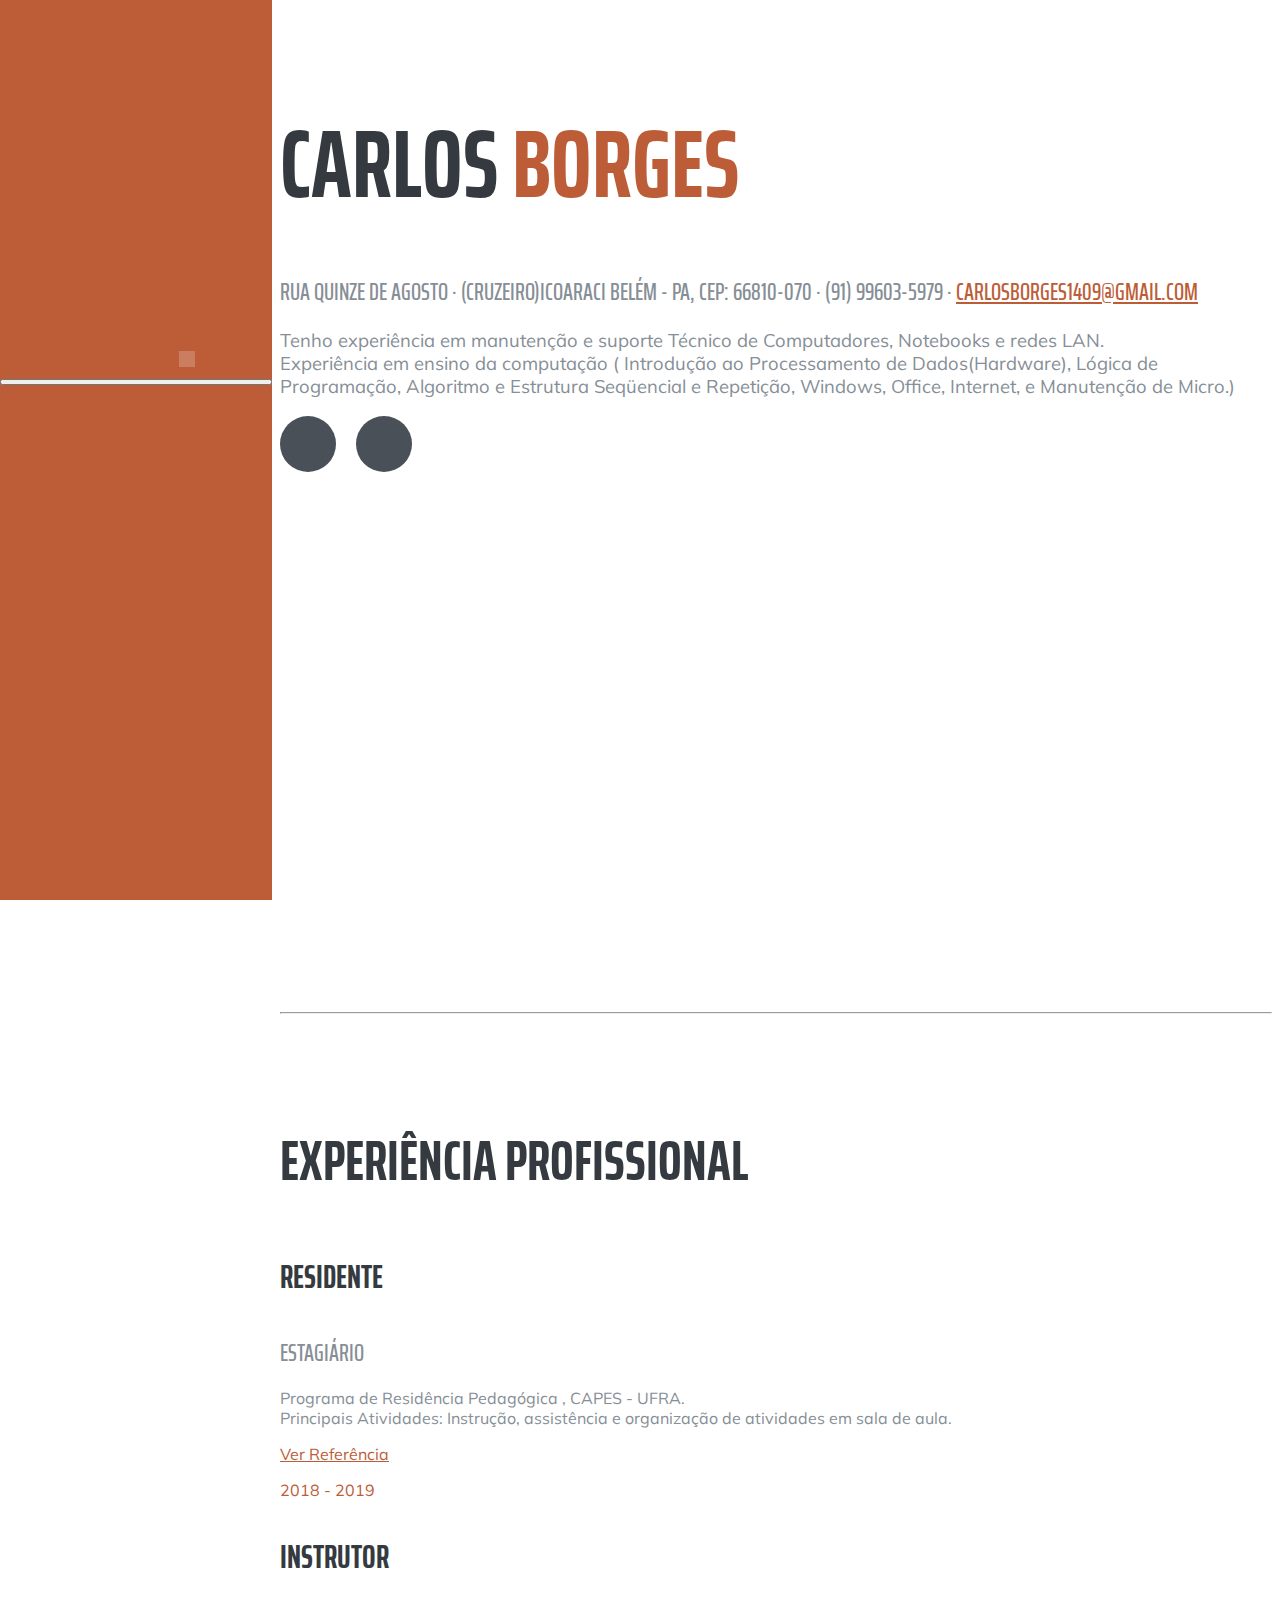
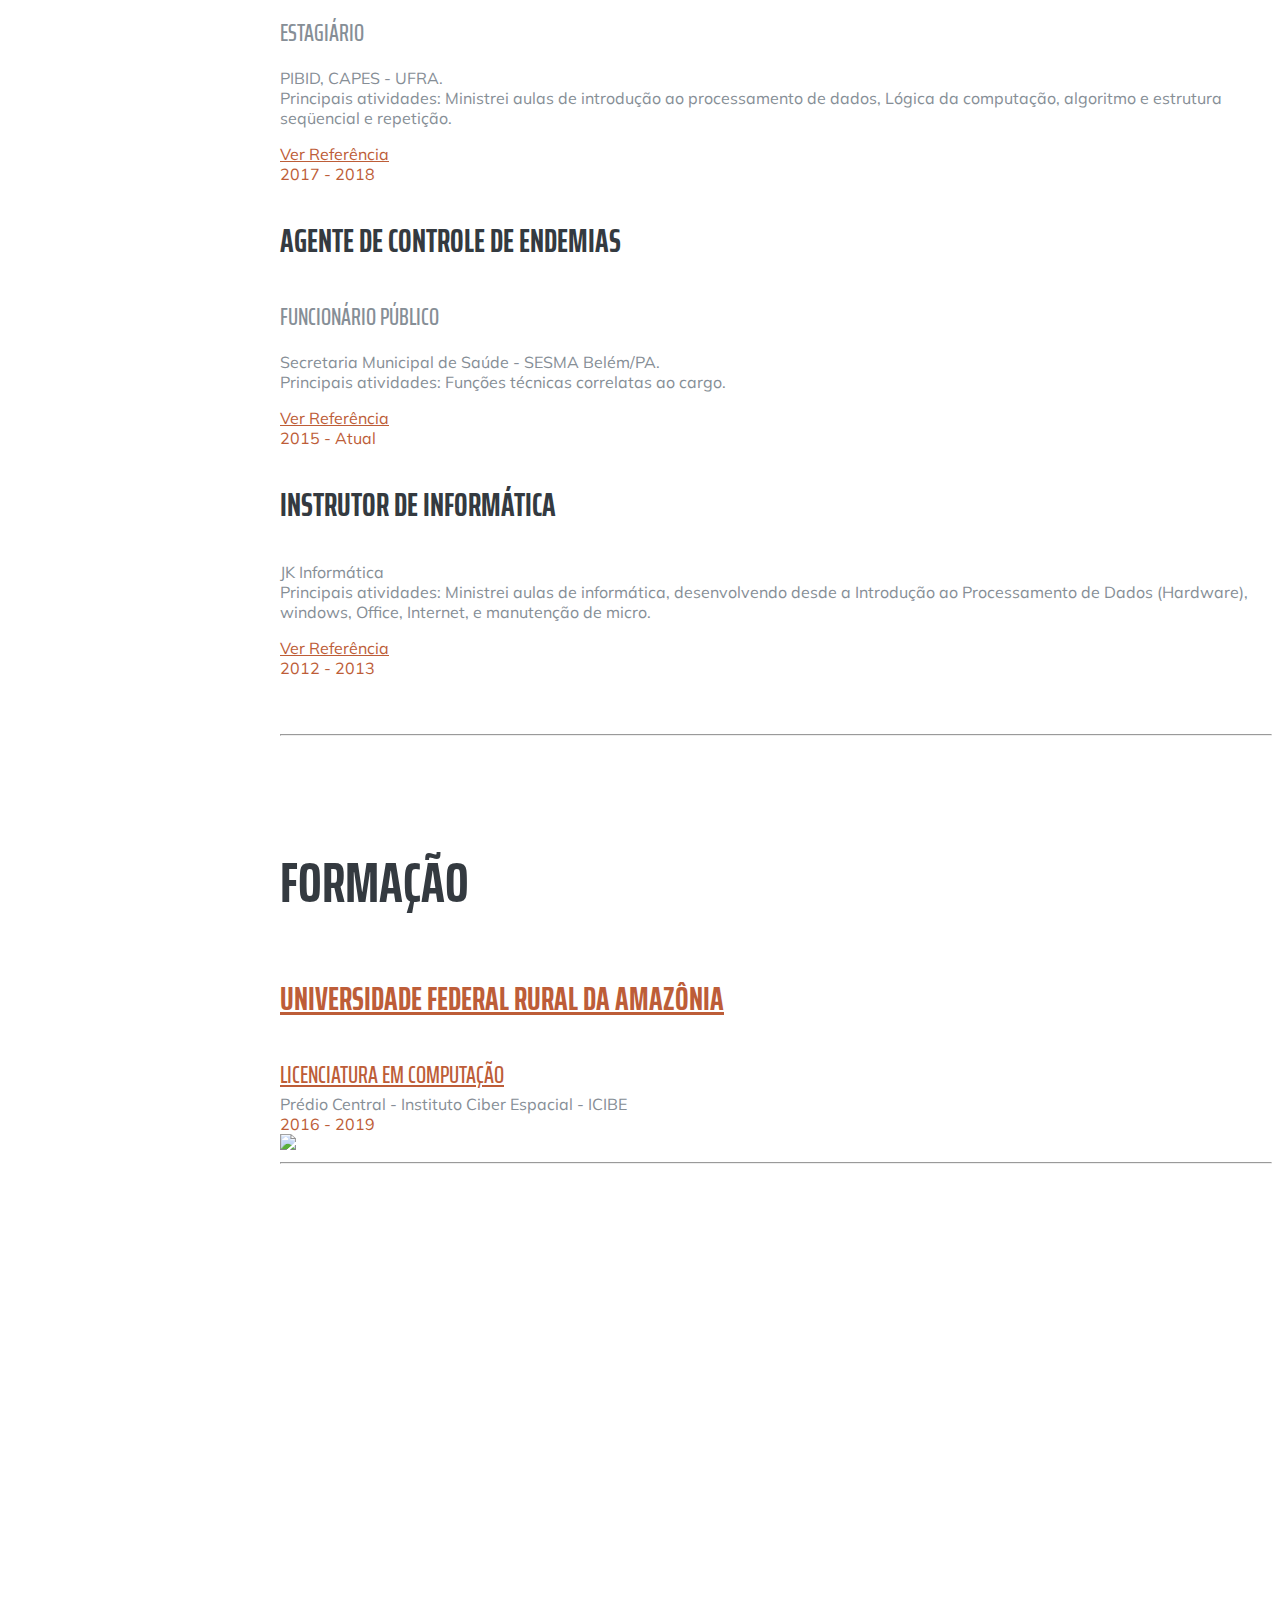
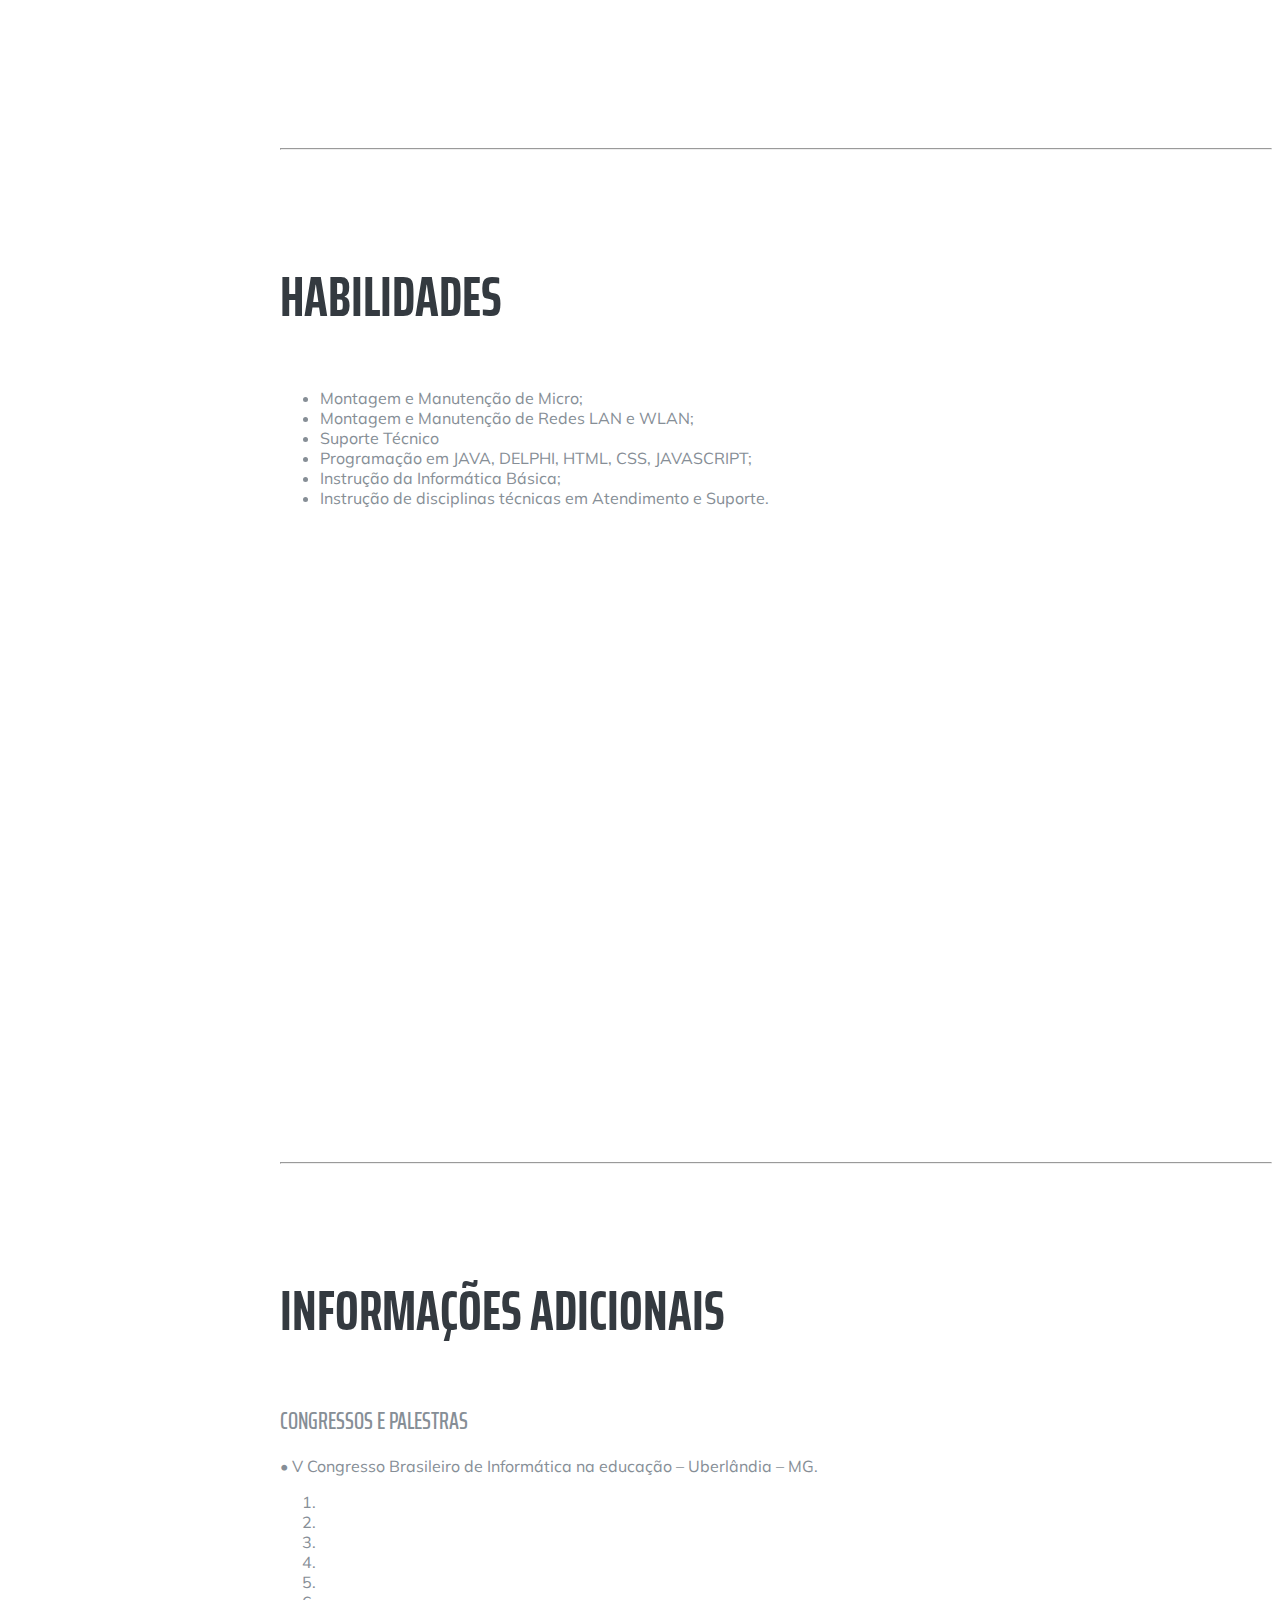
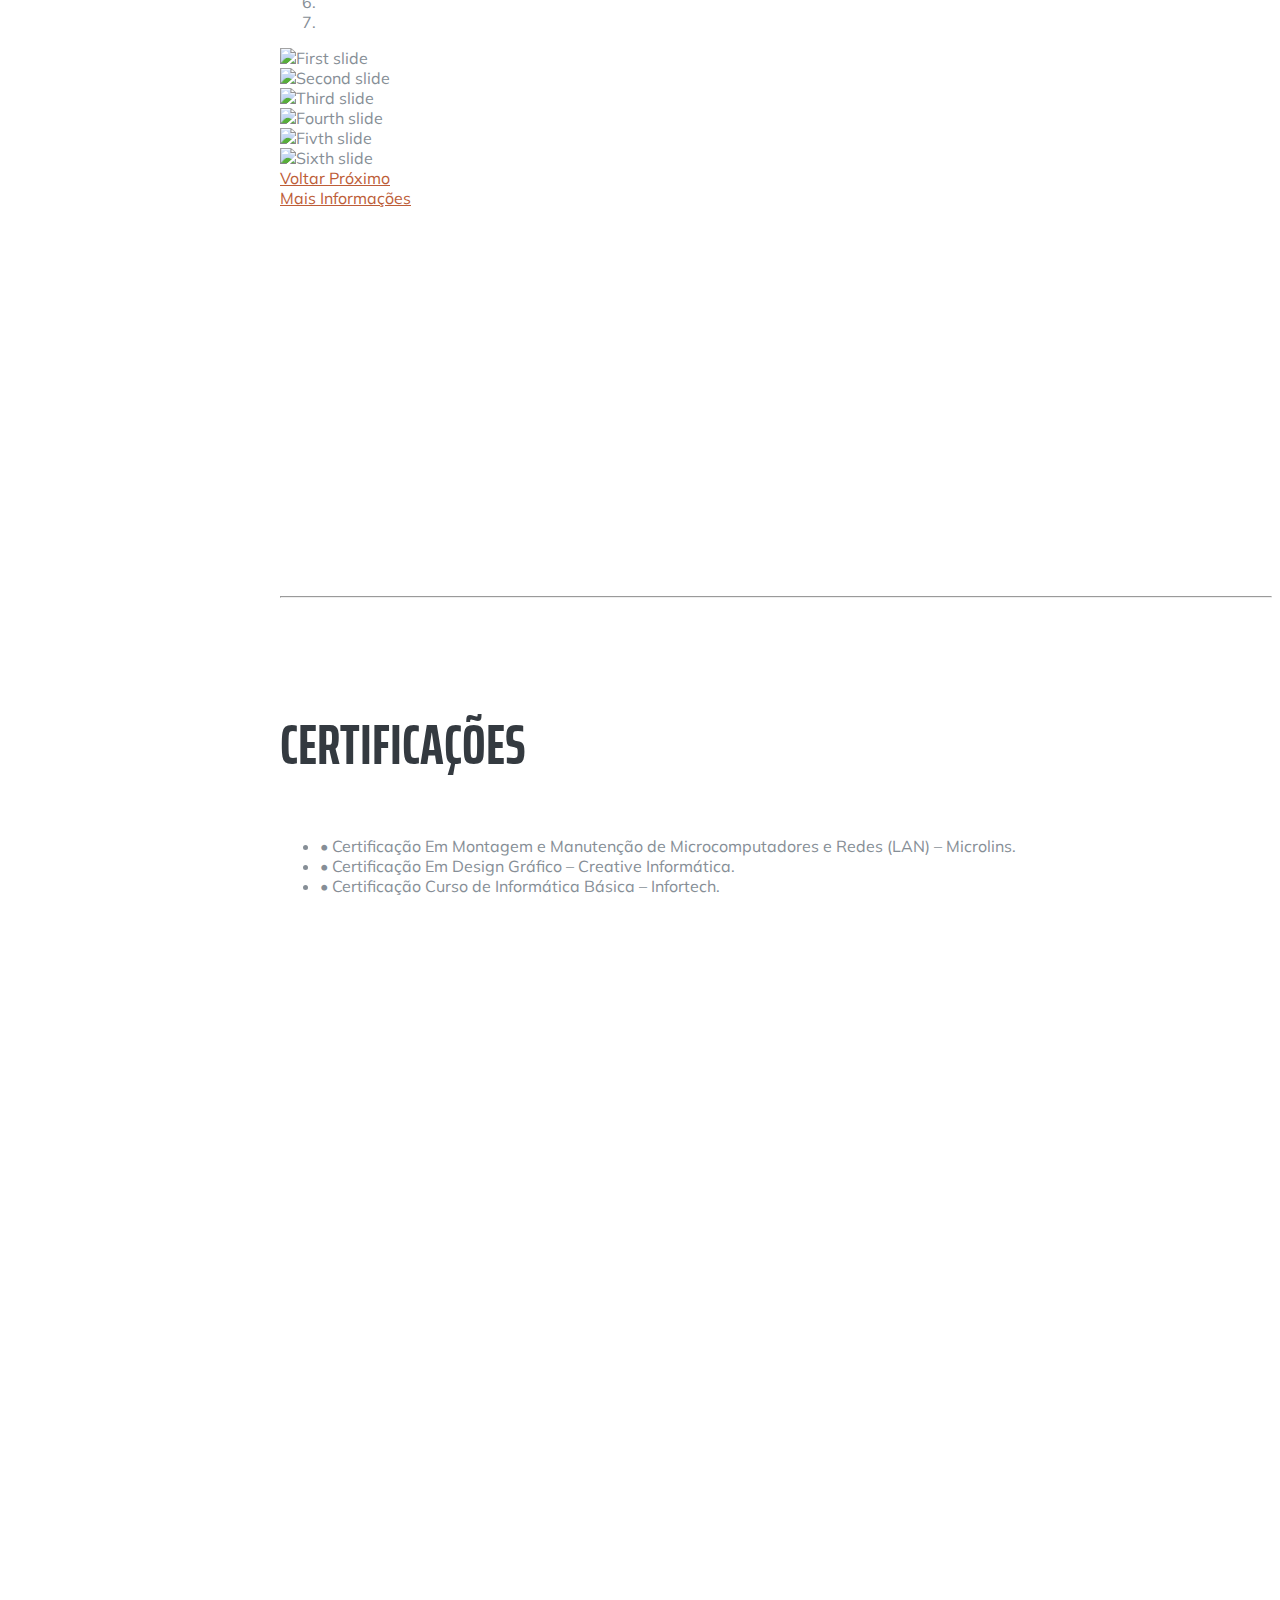
==== index.html @ 082f9c01 "Add files via upload" ====
﻿<!DOCTYPE html>
<html lang="en">

  <head>

    <meta charset="utf-8">
    <meta name="viewport" content="width=device-width, initial-scale=1, shrink-to-fit=no">
    <meta name="description" content="">
    <meta name="author" content="">

    <title>Index</title>
<link rel="stylesheet" href="https://use.fontawesome.com/releases/v5.6.1/css/all.css" integrity="sha384-gfdkjb5BdAXd+lj+gudLWI+BXq4IuLW5IT+brZEZsLFm++aCMlF1V92rMkPaX4PP" crossorigin="anonymous">
    <!-- Bootstrap core CSS -->
    <link rel="stylesheet" href="https://stackpath.bootstrapcdn.com/bootstrap/4.1.3/css/bootstrap.min.css" integrity="sha384-MCw98/SFnGE8fJT3GXwEOngsV7Zt27NXFoaoApmYm81iuXoPkFOJwJ8ERdknLPMO" crossorigin="anonymous">
    <script src="https://code.jquery.com/jquery-3.3.1.slim.min.js" integrity="sha384-q8i/X+965DzO0rT7abK41JStQIAqVgRVzpbzo5smXKp4YfRvH+8abtTE1Pi6jizo" crossorigin="anonymous"></script>
<script src="https://cdnjs.cloudflare.com/ajax/libs/popper.js/1.14.3/umd/popper.min.js" integrity="sha384-ZMP7rVo3mIykV+2+9J3UJ46jBk0WLaUAdn689aCwoqbBJiSnjAK/l8WvCWPIPm49" crossorigin="anonymous"></script>
<script src="https://stackpath.bootstrapcdn.com/bootstrap/4.1.3/js/bootstrap.min.js" integrity="sha384-ChfqqxuZUCnJSK3+MXmPNIyE6ZbWh2IMqE241rYiqJxyMiZ6OW/JmZQ5stwEULTy" crossorigin="anonymous"></script>



    <!-- Custom fonts for this template -->
    <link href="https://fonts.googleapis.com/css?family=Saira+Extra+Condensed:500,700" rel="stylesheet">
    <link href="https://fonts.googleapis.com/css?family=Muli:400,400i,800,800i" rel="stylesheet">
    <link href="vendor/fontawesome-free/css/all.min.css" rel="stylesheet">

    <!-- Custom styles for this template -->
    <link href="css/resume.min.css" rel="stylesheet">

  </head>

  <body id="page-top">


    <nav class="navbar navbar-expand-lg navbar-dark bg-primary fixed-top" id="sideNav">
      <a class="navbar-brand js-scroll-trigger" href="#page-top">
        <span class="d-block d-lg-none">CarlosBorges</span>
        <span class="d-none d-lg-block">
          <img class="img-fluid img-profile rounded-circle mx-auto mb-2" src="" alt="">
        </span>
      </a>
      <button class="navbar-toggler" type="button" data-toggle="collapse" data-target="#navbarSupportedContent" aria-controls="navbarSupportedContent" aria-expanded="false" aria-label="Toggle navigation">
        <span class="navbar-toggler-icon"></span>
      </button>
      <div class="collapse navbar-collapse" id="navbarSupportedContent">
        <ul class="navbar-nav">
          <li class="nav-item">
            <a class="nav-link js-scroll-trigger" href="#about">Sobre</a>
          </li>
          <li class="nav-item">
            <a class="nav-link js-scroll-trigger" href="#experience">Experiência</a>
          </li>
          <li class="nav-item">
            <a class="nav-link js-scroll-trigger" href="#education">Formação</a>
          </li>
          <li class="nav-item">
            <a class="nav-link js-scroll-trigger" href="#skills">Habilidades</a>
          </li>
          <li class="nav-item">
            <a class="nav-link js-scroll-trigger" href="#interests">Informações Adicionais</a>
          </li>
          <li class="nav-item">
            <a class="nav-link js-scroll-trigger" href="#awards">Certificados</a>
          </li>
         
        </ul>
      </div>
    </nav>



    <div class="container-fluid p-0">

      <section class="resume-section p-3 p-lg-5 d-flex d-column" id="about">
        <div class="my-auto">
          <h1 class="mb-0">Carlos
            <span class="text-primary">Borges</span>
          </h1>
          <div class="subheading mb-5">Rua Quinze de Agosto · (Cruzeiro)Icoaraci Belém - PA, CEP: 66810-070 · (91) 99603-5979 ·
            <a href="mailto:enioimbeloni@gmail.com">carlosborges1409@gmail.com</a>
          </div>
          <p class="lead mb-5"  text-align: justify;>Tenho experiência em manutenção e suporte Técnico de Computadores, Notebooks e redes LAN.
            <br>
            Experiência em ensino da computação ( Introdução ao Processamento de Dados(Hardware), Lógica de Programação, Algoritmo e Estrutura Seqüencial e Repetição, Windows, Office, Internet, e Manutenção de Micro.)

          </p>
          <div class="social-icons">
           
            <a href="" target="_blank">
              <i class="fab fa-facebook-f" ></i>
            </a>
            <a href="" target="_blank">
              <i class="fas fa-user-graduate" ></i>
            </a>

          </div>
        </div>


      </section>

      <hr class="m-0">

      <section class="resume-section p-3 p-lg-5 d-flex flex-column" id="experience">
        <div class="my-auto">
          <h2 class="mb-5">Experiência Profissional</h2>

          <div class="resume-item d-flex flex-column flex-md-row mb-5">
            <div class="resume-content mr-auto">
              <h3 class="mb-0">Residente</h3>
              <div class="subheading mb-3">Estagiário</div>
              <p>Programa de Residência Pedagógica , CAPES  - UFRA.
                <br/>
Principais Atividades: Instrução, assistência e organização de atividades em sala de aula.
</p>
<a href="http://www.capes.gov.br/educacao-basica/capespibid/pibid" target="_blank">Ver Referência</a>

</p>
            </div>
            <div class="resume-date text-md-right">
              <span class="text-primary">2018 - 2019</span>
            </div>
          </div>

          <div class="resume-item d-flex flex-column flex-md-row mb-5">
            <div class="resume-content mr-auto">
              <h3 class="mb-0">Instrutor</h3>
              <div class="subheading mb-3">Estagiário</div>
              <p>PIBID, CAPES - UFRA.
</br>
Principais atividades: Ministrei aulas de introdução ao processamento de dados, Lógica da computação, algoritmo e estrutura seqüencial e repetição.</p>
<a href="http://www.capes.gov.br/educacao-basica/programa-residencia-pedagogica"target="_blank">Ver Referência</a>
            </div>
            <div class="resume-date text-md-right">
              <span class="text-primary">2017 - 2018</span>
            </div>
          </div>

          <div class="resume-item d-flex flex-column flex-md-row mb-5">
            <div class="resume-content mr-auto">
              <h3 class="mb-0">Agente de Controle de Endemias</h3>
              <div class="subheading mb-3">Funcionário Público</div>
              <p>Secretaria Municipal de Saúde - SESMA Belém/PA.
              </br>
              Principais atividades: Funções técnicas correlatas ao cargo.
              </p>
            
<a href="http://www.belem.pa.gov.br/app/c2ms/v/?id=12" target="_blank">Ver Referência</a>
            </div>
            <div class="resume-date text-md-right">
              <span class="text-primary">2015 - Atual</span>
            </div>
          </div>

          <div class="resume-item d-flex flex-column flex-md-row">
            <div class="resume-content mr-auto">
              <h3 class="mb-0">Instrutor de Informática</h3>
              
              <p>JK Informática
</br>
Principais atividades: Ministrei aulas de informática, desenvolvendo desde a Introdução ao Processamento de Dados (Hardware), windows, Office, Internet, e manutenção de micro.</p>

<a href="https://www.facebook.com/jkinformatica2" target="_blank">Ver Referência</a>

            </div>
            <div class="resume-date text-md-right">
              <span class="text-primary">2012 - 2013</span>
            </div>
          </div>

        </div>

      </section>

      <hr class="m-0">

      <section class="resume-section p-3 p-lg-5 d-flex flex-column" id="education">
        <div class="my-auto">
          <h2 class="mb-5">Formação</h2>

          <div class="resume-item d-flex flex-column flex-md-row mb-5">
            <div class="resume-content mr-auto">
              <h3 class="mb-0" >

                <a href="https://novo.ufra.edu.br/" target="_blank"> Universidade Federal Rural da Amazônia </a>

              </h3>
              <div class="subheading mb-3">

                <a href="https://novo.ufra.edu.br/index.php?option=com_content&view=article&id=89&Itemid=314" target="_blank"> Licenciatura em Computação </a>

            </div>
              <div>Prédio Central - Instituto Ciber Espacial - ICIBE</div>
              
            </div>
            <div class="resume-date text-md-right">
              <span class="text-primary">2016 - 2019</span>
            </div>
          </div>
        </div>
        <img src="https://www.diarioonline.com.br/app/painel/modulo-noticia/img/imagensdb/original/destaque-464975-ufra.jpg" width="600px">
<hr>
        
      </section>

      <hr class="m-0">

      <section class="resume-section p-3 p-lg-5 d-flex flex-column" id="skills">
        <div class="my-auto">
          <h2 class="mb-5">Habilidades</h2>

  

         
          <ul class="fa-ul mb-0">
            <li>
              <i class="fa-li fa fa-check"></i>
              Montagem e Manutenção de Micro;</li>
            <li>
              <i class="fa-li fa fa-check"></i>
              Montagem e Manutenção de Redes LAN e WLAN;</li>
            <li>
              <i class="fa-li fa fa-check"></i>
              Suporte Técnico</li>
            <li>
              <i class="fa-li fa fa-check"></i>
              Programação em JAVA, DELPHI, HTML, CSS, JAVASCRIPT;</li>

            <li>
              <i class="fa-li fa fa-check"></i>
              Instrução da Informática Básica;</li>

            <li>
              <i class="fa-li fa fa-check"></i>
              Instrução de disciplinas técnicas em Atendimento e Suporte.</li>
          </ul>
        </div>
      </section>

      <hr class="m-0">

      <section class="resume-section p-3 p-lg-5 d-flex flex-column" id="interests">
        <div class="my-auto">
          <h2 class="mb-5">Informações Adicionais</h2>
              <div class="subheading mb-3">Congressos e Palestras </div>
     
          <p class="mb-0">•  V Congresso Brasileiro de Informática na educação – Uberlândia – MG.</p>
        </div>

<div id="carouselExampleIndicators" class="carousel slide" data-ride="carousel">
  <ol class="carousel-indicators">
    <li data-target="#carouselExampleIndicators" data-slide-to="0" class="active"></li>
    <li data-target="#carouselExampleIndicators" data-slide-to="1"></li>
    <li data-target="#carouselExampleIndicators" data-slide-to="2"></li>
    <li data-target="#carouselExampleIndicators" data-slide-to="3"></li>
    <li data-target="#carouselExampleIndicators" data-slide-to="4"></li>
    <li data-target="#carouselExampleIndicators" data-slide-to="5"></li>
    <li data-target="#carouselExampleIndicators" data-slide-to="6"></li>
  </ol>
  <div class="carousel-inner">
    <div class="carousel-item active">
      <img class="d-block w-100" src="https://lh3.googleusercontent.com/[base64]w1170-h658-no" alt="First slide">
    </div>
    <div class="carousel-item">
      <img class="d-block w-100" src="https://lh3.googleusercontent.com/[base64]w1170-h658-no" alt="Second slide">
    </div>
    <div class="carousel-item">
      <img class="d-block w-100" src="https://lh3.googleusercontent.com/[base64]w1170-h658-no" alt="Third slide">
    </div>
     <div class="carousel-item">
      <img class="d-block w-100" src="https://lh3.googleusercontent.com/[base64]w1170-h658-no" alt="Fourth slide">
    </div>
     <div class="carousel-item">
      <img class="d-block w-100" src="https://lh3.googleusercontent.com/[base64]w1170-h658-no" alt="Fivth slide">
    </div>
     <div class="carousel-item">
      <img class="d-block w-100" src="https://lh3.googleusercontent.com/[base64]w1170-h658-no" alt="Sixth slide">
    </div>

  </div>
<a class="carousel-control-prev" href="#carouselExampleIndicators" role="button" data-slide="prev">
    <span class="carousel-control-prev-icon" aria-hidden="true"></span>
    <span class="sr-only">Voltar</span>
  </a>

  <a class="carousel-control-next" href="#carouselExampleIndicators" role="button" data-slide="next">
    <span class="carousel-control-next-icon" aria-hidden="true"></span>
    <span class="sr-only">Próximo</span>
  </a>
</div>
  <a href="https://www.cbie2016.facom.ufu.br/pt/" align="center" target="_blank"> Mais Informações</a>
      </section>
      <br>

     
      <hr class="m-0">



      <section class="resume-section p-3 p-lg-5 d-flex flex-column" id="awards">
        <div class="my-auto">
          <h2 class="mb-5">Certificações</h2>
          <ul class="fa-ul mb-0">
            <li>
              <i class="fa-li fa fa-trophy text-warning"></i>
              • Certificação Em Montagem e Manutenção de Microcomputadores e Redes (LAN) – Microlins.</li>
            <li>
              <i class="fa-li fa fa-trophy text-warning"></i>
              • Certificação Em Design Gráfico – Creative Informática.</li>
            <li>
              <i class="fa-li fa fa-trophy text-warning"></i>
             •  Certificação Curso de Informática Básica – Infortech.</li>
            
        </div>
      </section>

    </div>

    <!-- Bootstrap core JavaScript -->
    <script src="vendor/jquery/jquery.min.js"></script>
    <script src="vendor/bootstrap/js/bootstrap.bundle.min.js"></script>

    <!-- Plugin JavaScript -->
    <script src="vendor/jquery-easing/jquery.easing.min.js"></script>

    <!-- Custom scripts for this template -->
    <script src="js/resume.min.js"></script>

  </body>

</html>
---- css/resume.min.css ----
/*!
 * Start Bootstrap - Resume v5.0.2 (view-source:https://blackrockdigital.github.io/startbootstrap-resume/)
 * Copyright 2013-2018 Start Bootstrap
 * Licensed under MIT (https://github.com/BlackrockDigital/startbootstrap-resume/blob/master/LICENSE)
 */body{font-family:Muli,-apple-system,BlinkMacSystemFont,'Segoe UI',Roboto,'Helvetica Neue',Arial,sans-serif,'Apple Color Emoji','Segoe UI Emoji','Segoe UI Symbol','Noto Color Emoji';padding-top:54px;color:#868e96}@media (min-width:992px){body{padding-top:0;padding-left:17rem}}h1,h2,h3,h4,h5,h6{font-family:'Saira Extra Condensed',-apple-system,BlinkMacSystemFont,'Segoe UI',Roboto,'Helvetica Neue',Arial,sans-serif,'Apple Color Emoji','Segoe UI Emoji','Segoe UI Symbol','Noto Color Emoji';font-weight:700;text-transform:uppercase;color:#343a40}h1{font-size:6rem;line-height:5.5rem}h2{font-size:3.5rem}h3{font-size:2rem}p.lead{font-size:1.15rem;font-weight:400}.subheading{text-transform:uppercase;font-weight:500;font-family:'Saira Extra Condensed',-apple-system,BlinkMacSystemFont,'Segoe UI',Roboto,'Helvetica Neue',Arial,sans-serif,'Apple Color Emoji','Segoe UI Emoji','Segoe UI Symbol','Noto Color Emoji';font-size:1.5rem}.social-icons a{display:inline-block;height:3.5rem;width:3.5rem;background-color:#495057;color:#fff!important;border-radius:100%;text-align:center;font-size:1.5rem;line-height:3.5rem;margin-right:1rem}.social-icons a:last-child{margin-right:0}.social-icons a:hover{background-color:#bd5d38}.dev-icons{font-size:3rem}.dev-icons .list-inline-item i:hover{color:#bd5d38}#sideNav .navbar-nav .nav-item .nav-link{font-weight:800;letter-spacing:.05rem;text-transform:uppercase}#sideNav .navbar-toggler:focus{outline-color:#d48a6e}@media (min-width:992px){#sideNav{text-align:center;position:fixed;top:0;left:0;display:-webkit-box;display:-ms-flexbox;display:flex;-webkit-box-orient:vertical;-webkit-box-direction:normal;-ms-flex-direction:column;flex-direction:column;width:17rem;height:100vh}#sideNav .navbar-brand{display:-webkit-box;display:-ms-flexbox;display:flex;margin:auto auto 0;padding:.5rem}#sideNav .navbar-brand .img-profile{max-width:10rem;max-height:10rem;border:.5rem solid rgba(255,255,255,.2)}#sideNav .navbar-collapse{display:-webkit-box;display:-ms-flexbox;display:flex;-webkit-box-align:start;-ms-flex-align:start;align-items:flex-start;-webkit-box-flex:0;-ms-flex-positive:0;flex-grow:0;width:100%;margin-bottom:auto}#sideNav .navbar-collapse .navbar-nav{-webkit-box-orient:vertical;-webkit-box-direction:normal;-ms-flex-direction:column;flex-direction:column;width:100%}#sideNav .navbar-collapse .navbar-nav .nav-item{display:block}#sideNav .navbar-collapse .navbar-nav .nav-item .nav-link{display:block}}section.resume-section{padding-top:5rem!important;padding-bottom:5rem!important;max-width:75rem}section.resume-section .resume-item .resume-date{min-width:none}@media (min-width:768px){section.resume-section{min-height:100vh}section.resume-section .resume-item .resume-date{min-width:18rem}}@media (min-width:992px){section.resume-section{padding-top:3rem!important;padding-bottom:3rem!important}}.bg-primary{background-color:#bd5d38!important}.text-primary{color:#bd5d38!important}a{color:#bd5d38}a:active,a:focus,a:hover{color:#824027}
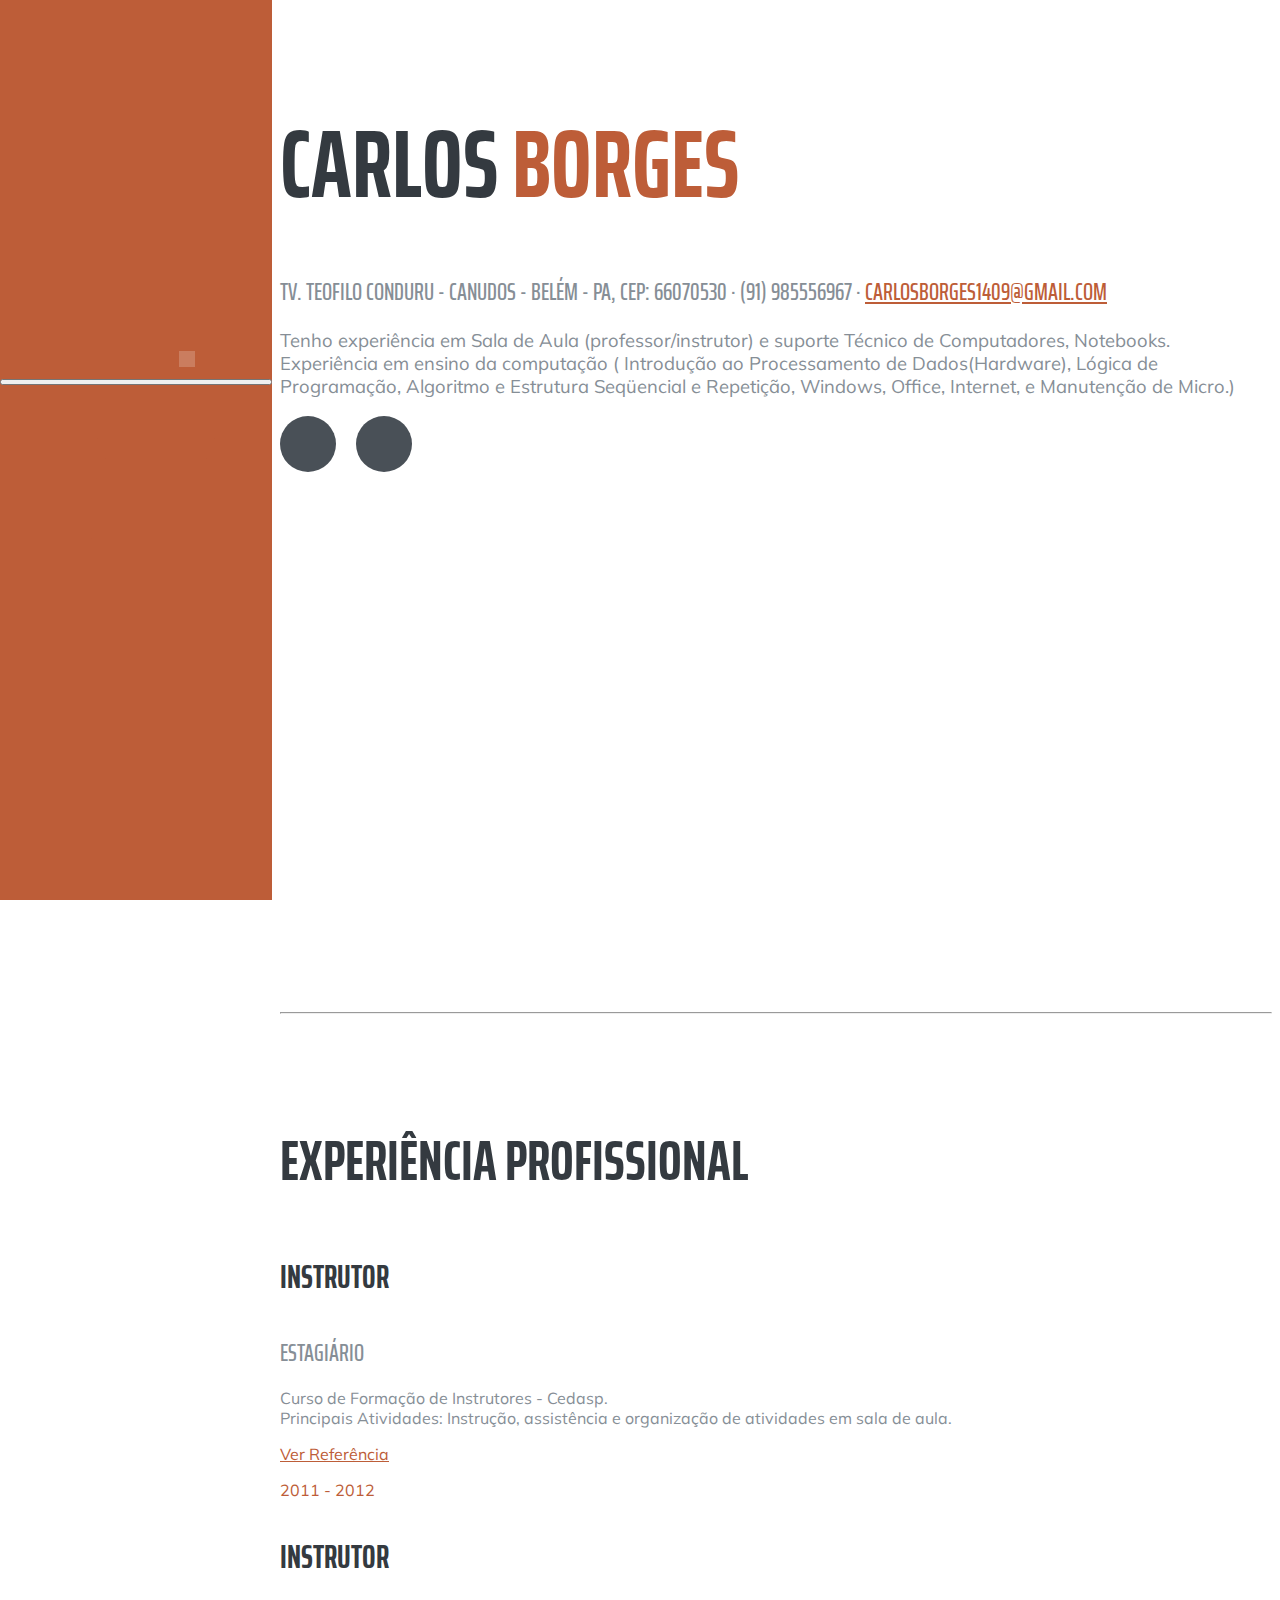
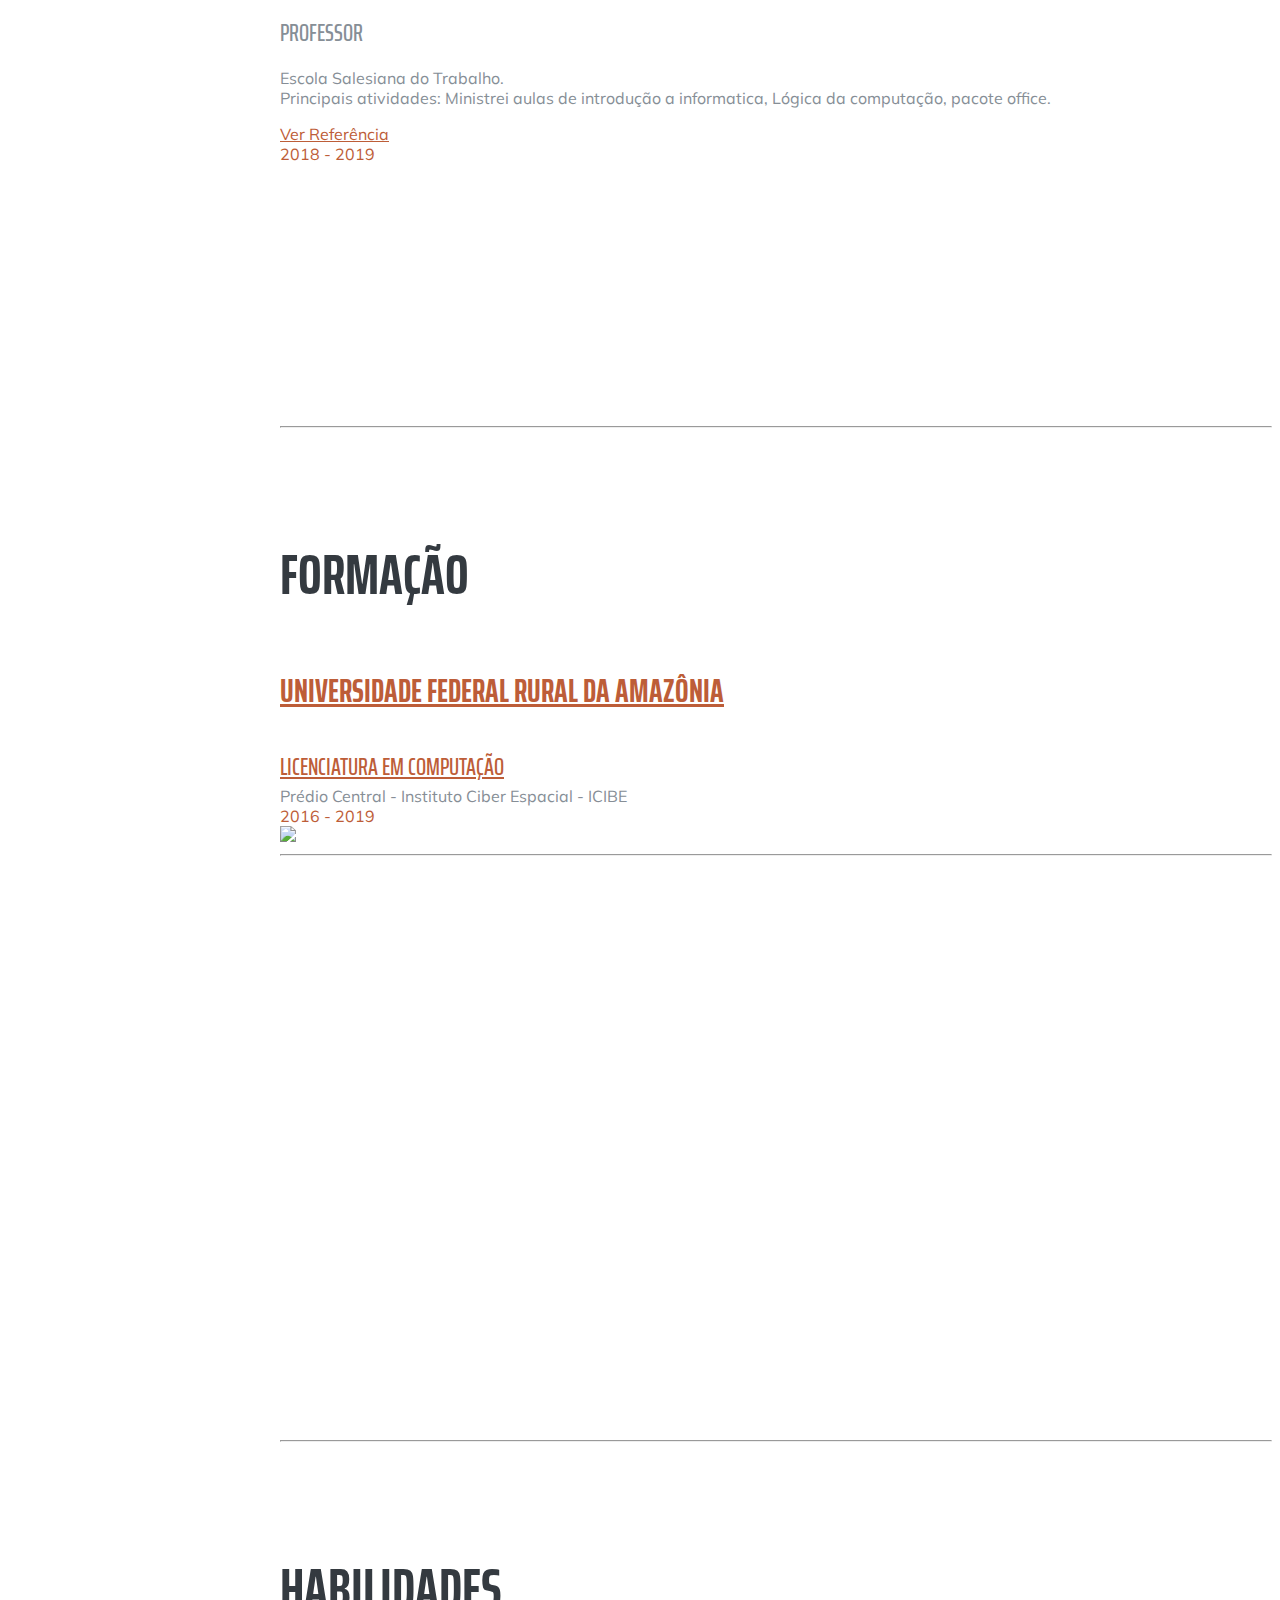
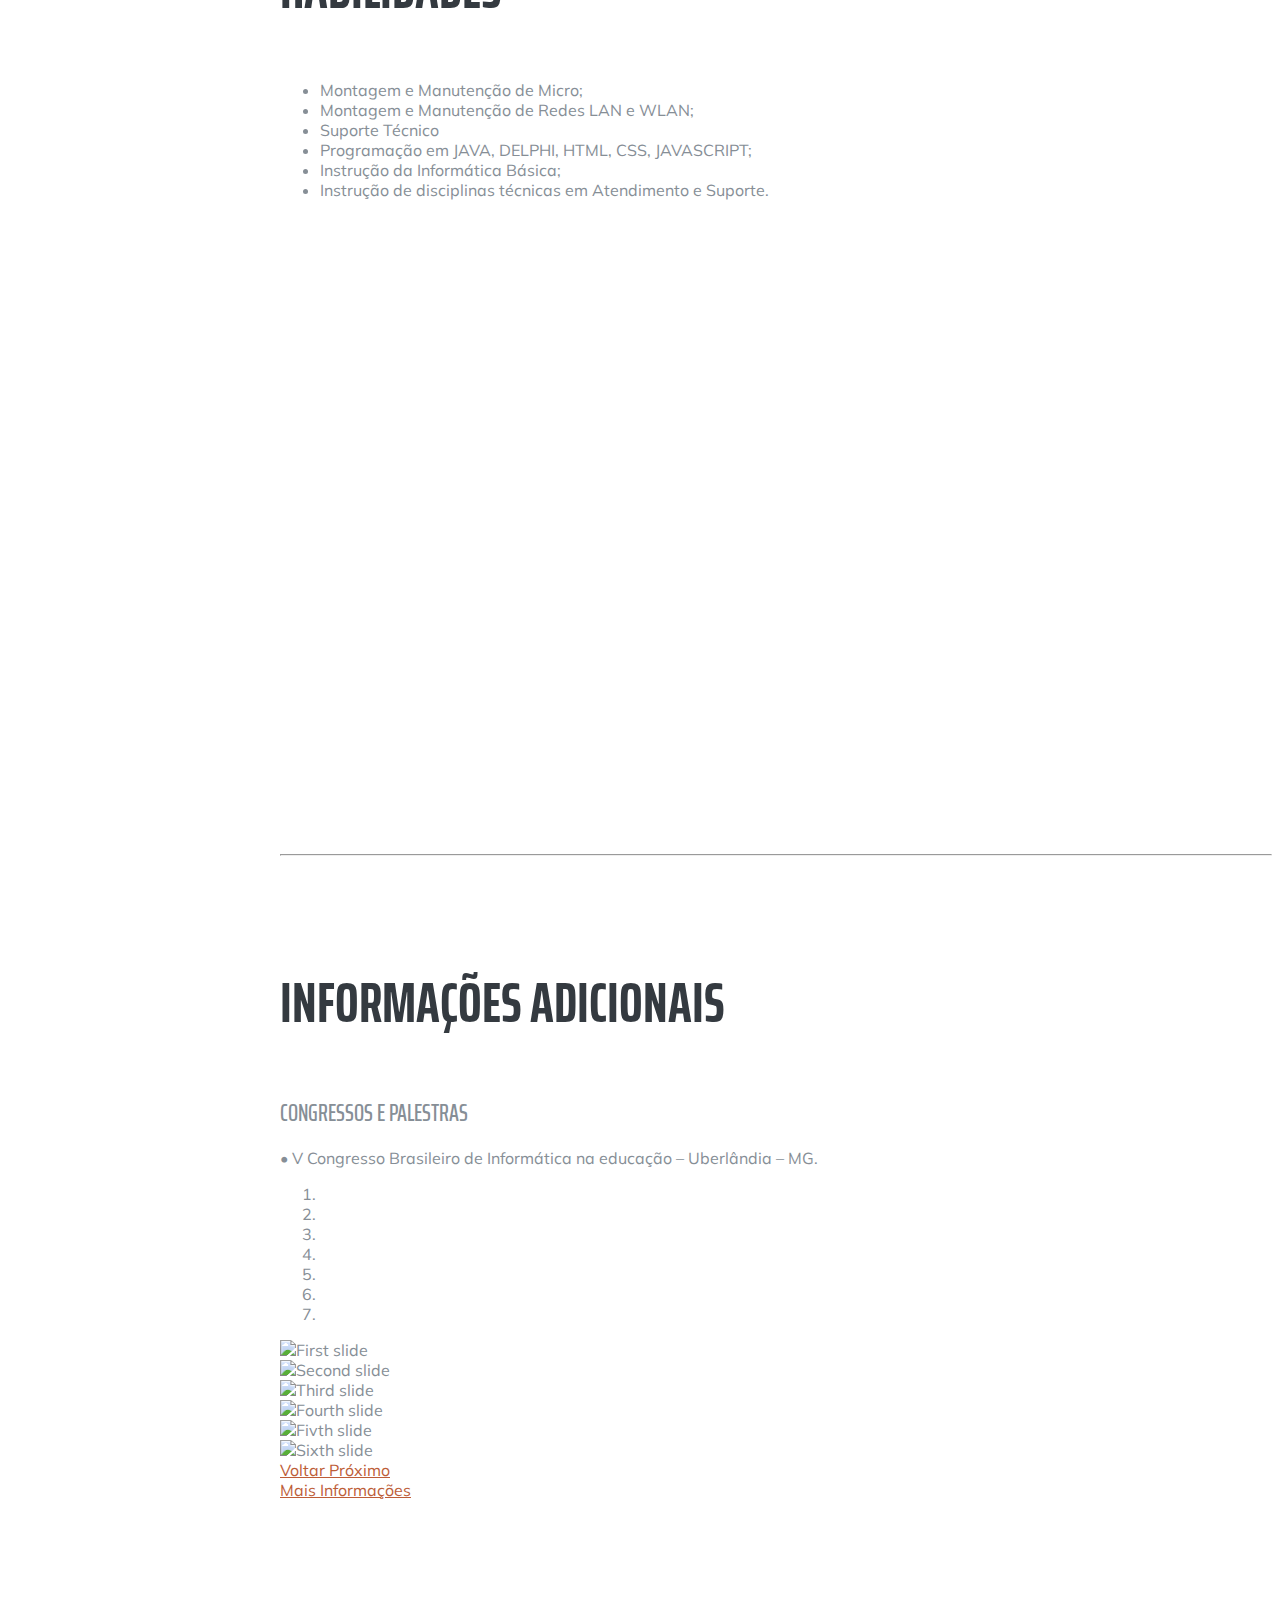
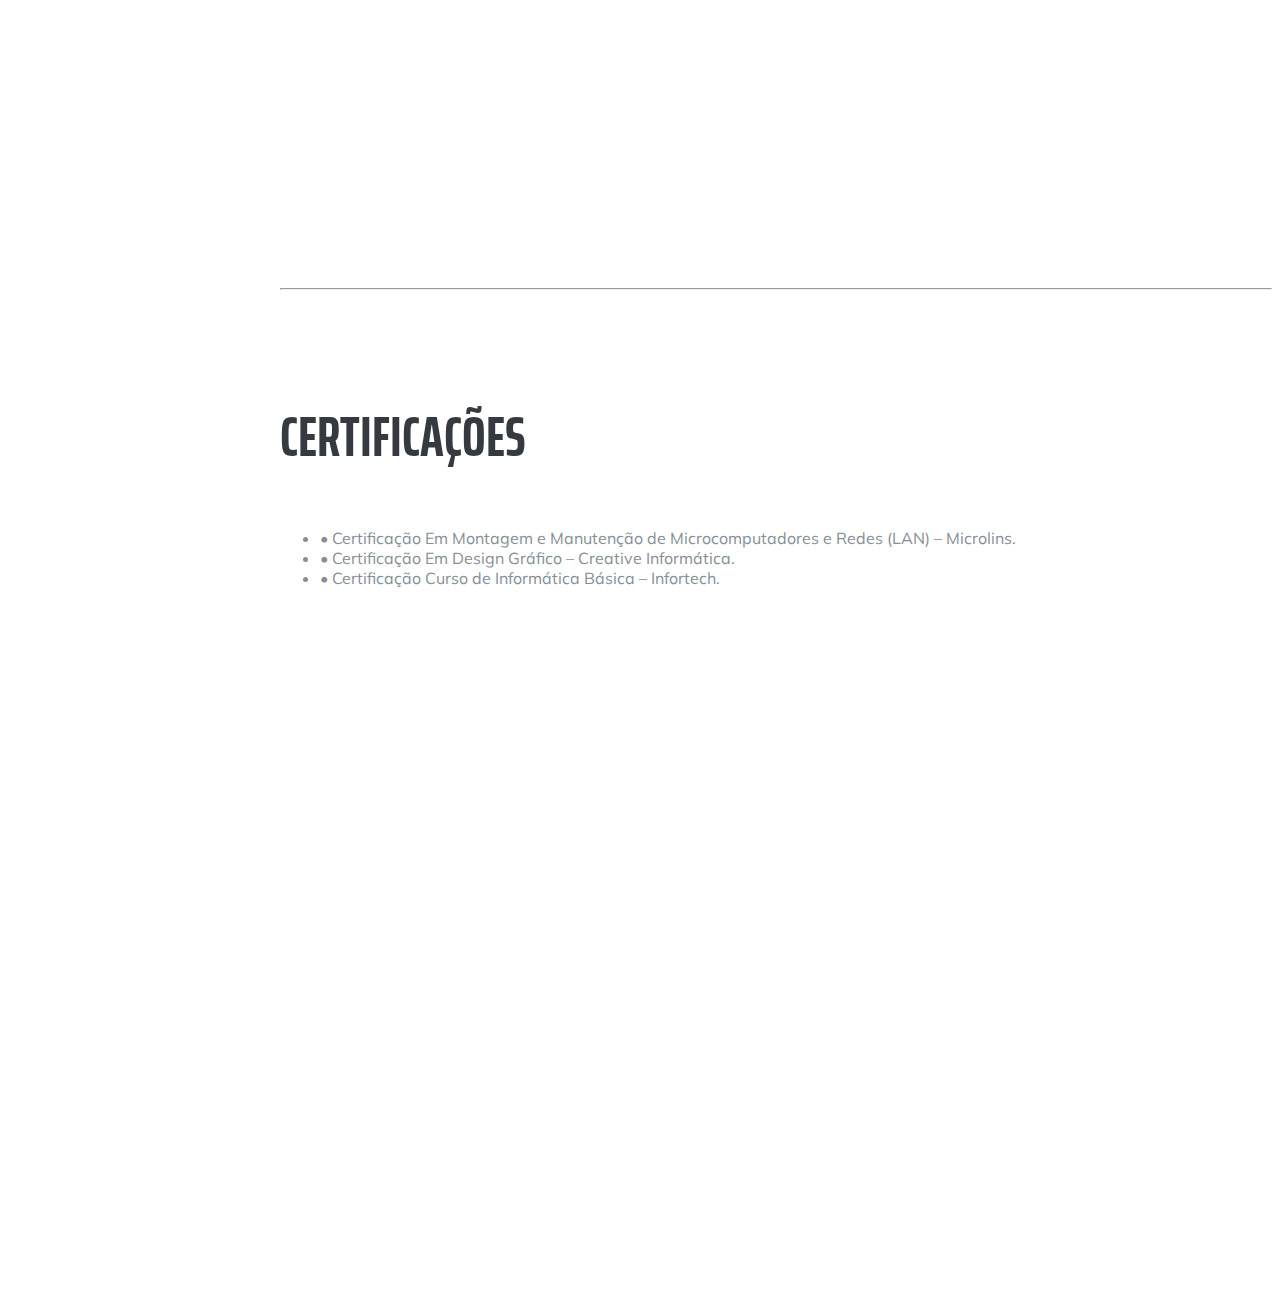
==== commit 87946fa4: "Add files via upload" ====
--- a/index.html
+++ b/index.html
@@ -75,10 +75,10 @@
           <h1 class="mb-0">Carlos
             <span class="text-primary">Borges</span>
           </h1>
-          <div class="subheading mb-5">Rua Quinze de Agosto · (Cruzeiro)Icoaraci Belém - PA, CEP: 66810-070 · (91) 99603-5979 ·
+          <div class="subheading mb-5">TV. Teofilo Conduru - Canudos - Belém - PA, CEP: 66070530 · (91) 985556967 ·
             <a href="mailto:enioimbeloni@gmail.com">carlosborges1409@gmail.com</a>
           </div>
-          <p class="lead mb-5"  text-align: justify;>Tenho experiência em manutenção e suporte Técnico de Computadores, Notebooks e redes LAN.
+          <p class="lead mb-5"  text-align: justify;>Tenho experiência em Sala de Aula (professor/instrutor) e suporte Técnico de Computadores, Notebooks.
             <br>
             Experiência em ensino da computação ( Introdução ao Processamento de Dados(Hardware), Lógica de Programação, Algoritmo e Estrutura Seqüencial e Repetição, Windows, Office, Internet, e Manutenção de Micro.)
 
@@ -106,64 +106,38 @@
 
           <div class="resume-item d-flex flex-column flex-md-row mb-5">
             <div class="resume-content mr-auto">
-              <h3 class="mb-0">Residente</h3>
+              <h3 class="mb-0">Instrutor</h3>
               <div class="subheading mb-3">Estagiário</div>
-              <p>Programa de Residência Pedagógica , CAPES  - UFRA.
+              <p>Curso de Formação de Instrutores - Cedasp.
                 <br/>
 Principais Atividades: Instrução, assistência e organização de atividades em sala de aula.
 </p>
-<a href="http://www.capes.gov.br/educacao-basica/capespibid/pibid" target="_blank">Ver Referência</a>
+<a href="http://www.cedaspy.com.br/" target="_blank">Ver Referência</a>
 
 </p>
             </div>
             <div class="resume-date text-md-right">
-              <span class="text-primary">2018 - 2019</span>
+              <span class="text-primary">2011 - 2012</span>
             </div>
           </div>
 
           <div class="resume-item d-flex flex-column flex-md-row mb-5">
             <div class="resume-content mr-auto">
               <h3 class="mb-0">Instrutor</h3>
-              <div class="subheading mb-3">Estagiário</div>
-              <p>PIBID, CAPES - UFRA.
+              <div class="subheading mb-3">Professor</div>
+              <p>Escola Salesiana do Trabalho.
 </br>
-Principais atividades: Ministrei aulas de introdução ao processamento de dados, Lógica da computação, algoritmo e estrutura seqüencial e repetição.</p>
-<a href="http://www.capes.gov.br/educacao-basica/programa-residencia-pedagogica"target="_blank">Ver Referência</a>
+Principais atividades: Ministrei aulas de introdução a informatica, Lógica da computação, pacote office.</p>
+<a href="https://www.facebook.com/groups/159327327465821/">Ver Referência</a>
             </div>
             <div class="resume-date text-md-right">
-              <span class="text-primary">2017 - 2018</span>
+              <span class="text-primary">2018 - 2019</span>
             </div>
           </div>
 
           <div class="resume-item d-flex flex-column flex-md-row mb-5">
             <div class="resume-content mr-auto">
-              <h3 class="mb-0">Agente de Controle de Endemias</h3>
-              <div class="subheading mb-3">Funcionário Público</div>
-              <p>Secretaria Municipal de Saúde - SESMA Belém/PA.
-              </br>
-              Principais atividades: Funções técnicas correlatas ao cargo.
-              </p>
-            
-<a href="http://www.belem.pa.gov.br/app/c2ms/v/?id=12" target="_blank">Ver Referência</a>
-            </div>
-            <div class="resume-date text-md-right">
-              <span class="text-primary">2015 - Atual</span>
-            </div>
-          </div>
-
-          <div class="resume-item d-flex flex-column flex-md-row">
-            <div class="resume-content mr-auto">
-              <h3 class="mb-0">Instrutor de Informática</h3>
-              
-              <p>JK Informática
-</br>
-Principais atividades: Ministrei aulas de informática, desenvolvendo desde a Introdução ao Processamento de Dados (Hardware), windows, Office, Internet, e manutenção de micro.</p>
-
-<a href="https://www.facebook.com/jkinformatica2" target="_blank">Ver Referência</a>
-
-            </div>
-            <div class="resume-date text-md-right">
-              <span class="text-primary">2012 - 2013</span>
+             
             </div>
           </div>
 
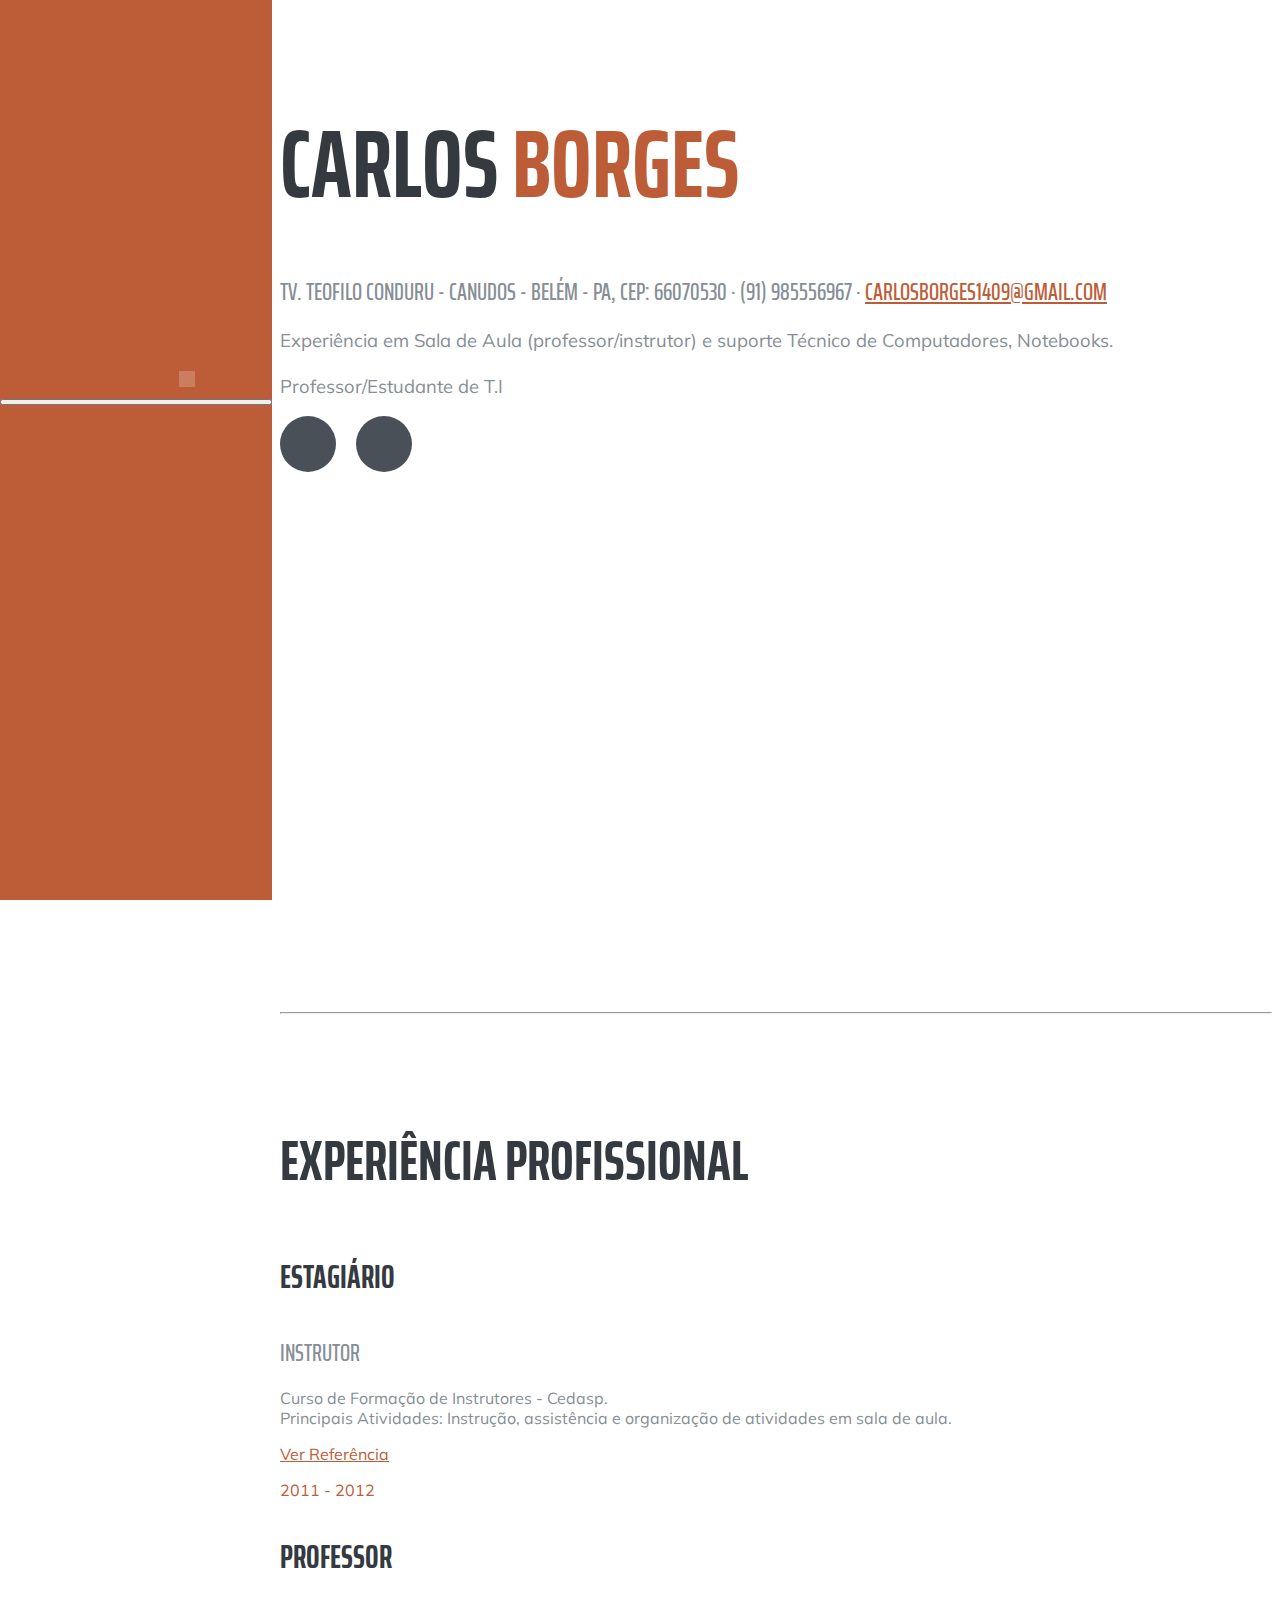
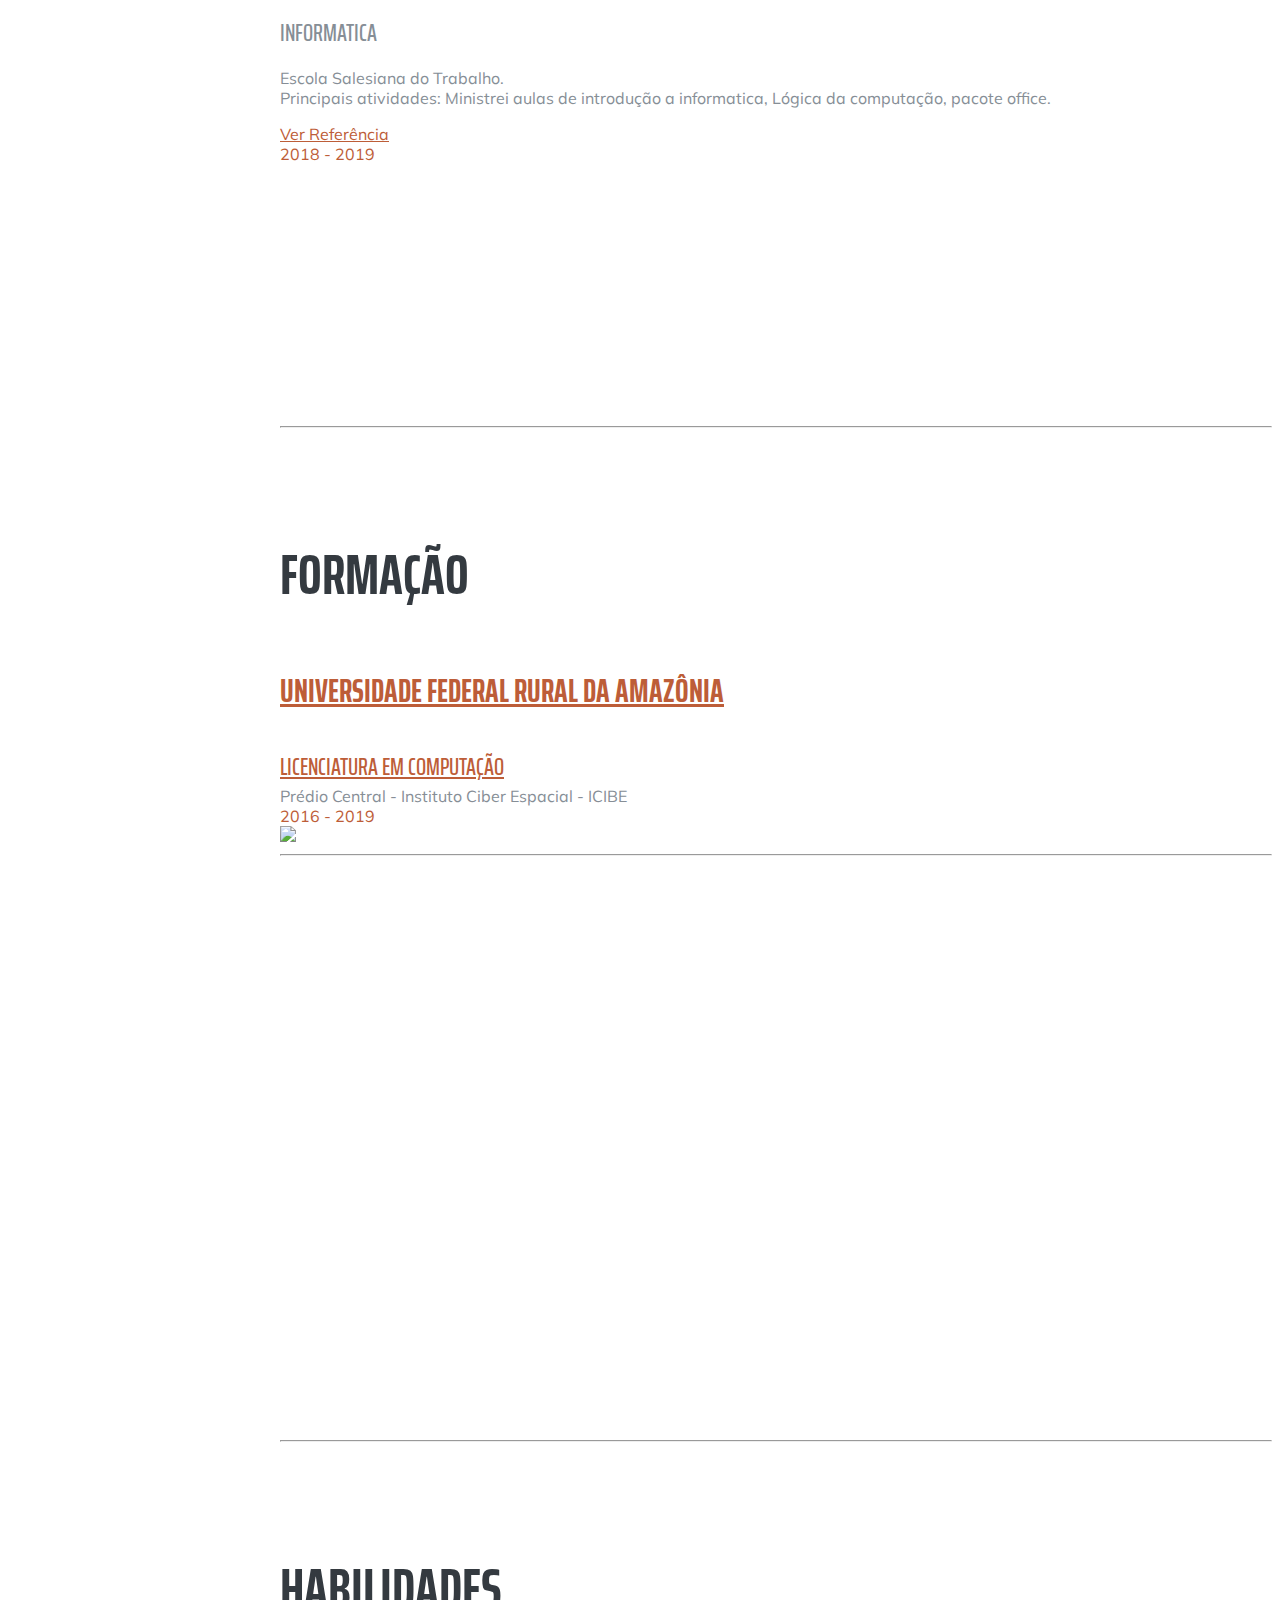
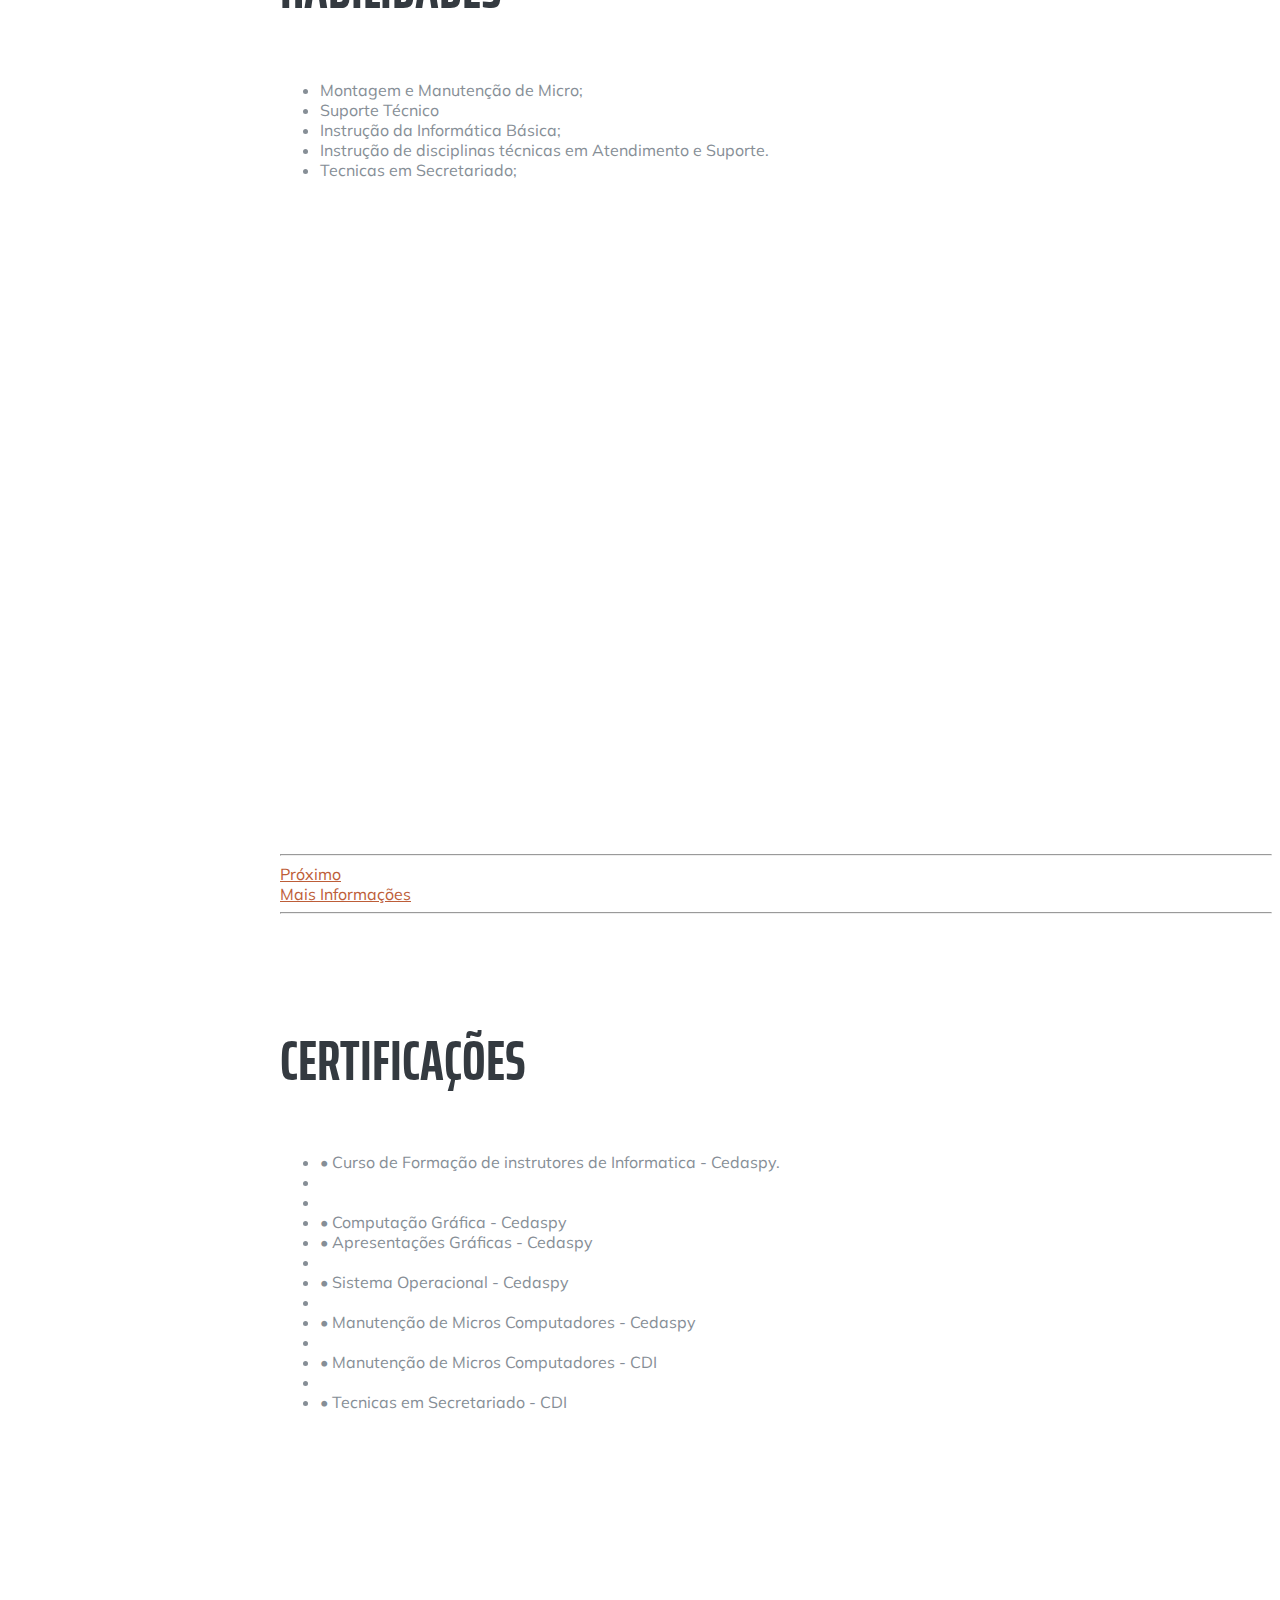
==== commit d7b91c09: "Add files via upload" ====
--- a/index.html
+++ b/index.html
@@ -8,7 +8,7 @@
     <meta name="description" content="">
     <meta name="author" content="">
 
-    <title>Index</title>
+    <title>CV - Carlos Borges</title>
 <link rel="stylesheet" href="https://use.fontawesome.com/releases/v5.6.1/css/all.css" integrity="sha384-gfdkjb5BdAXd+lj+gudLWI+BXq4IuLW5IT+brZEZsLFm++aCMlF1V92rMkPaX4PP" crossorigin="anonymous">
     <!-- Bootstrap core CSS -->
     <link rel="stylesheet" href="https://stackpath.bootstrapcdn.com/bootstrap/4.1.3/css/bootstrap.min.css" integrity="sha384-MCw98/SFnGE8fJT3GXwEOngsV7Zt27NXFoaoApmYm81iuXoPkFOJwJ8ERdknLPMO" crossorigin="anonymous">
@@ -35,7 +35,7 @@
       <a class="navbar-brand js-scroll-trigger" href="#page-top">
         <span class="d-block d-lg-none">CarlosBorges</span>
         <span class="d-none d-lg-block">
-          <img class="img-fluid img-profile rounded-circle mx-auto mb-2" src="" alt="">
+          <img class="img-fluid img-profile rounded-circle mx-auto mb-2" src="https://scontent.ffor11-1.fna.fbcdn.net/v/t1.0-9/50278011_115403029519347_4983200109710802944_n.jpg?_nc_cat=107&_nc_ht=scontent.ffor11-1.fna&oh=e7d878261f438228ef7bfdcbb0fa78f9&oe=5CFEFC38" alt="">
         </span>
       </a>
       <button class="navbar-toggler" type="button" data-toggle="collapse" data-target="#navbarSupportedContent" aria-controls="navbarSupportedContent" aria-expanded="false" aria-label="Toggle navigation">
@@ -55,9 +55,7 @@
           <li class="nav-item">
             <a class="nav-link js-scroll-trigger" href="#skills">Habilidades</a>
           </li>
-          <li class="nav-item">
-            <a class="nav-link js-scroll-trigger" href="#interests">Informações Adicionais</a>
-          </li>
+        
           <li class="nav-item">
             <a class="nav-link js-scroll-trigger" href="#awards">Certificados</a>
           </li>
@@ -78,14 +76,15 @@
           <div class="subheading mb-5">TV. Teofilo Conduru - Canudos - Belém - PA, CEP: 66070530 · (91) 985556967 ·
             <a href="mailto:enioimbeloni@gmail.com">carlosborges1409@gmail.com</a>
           </div>
-          <p class="lead mb-5"  text-align: justify;>Tenho experiência em Sala de Aula (professor/instrutor) e suporte Técnico de Computadores, Notebooks.
+          <p class="lead mb-5"  text-align: justify;>Experiência em Sala de Aula (professor/instrutor) e suporte Técnico de Computadores, Notebooks.
+            <br> 
             <br>
-            Experiência em ensino da computação ( Introdução ao Processamento de Dados(Hardware), Lógica de Programação, Algoritmo e Estrutura Seqüencial e Repetição, Windows, Office, Internet, e Manutenção de Micro.)
-
+        Professor/Estudante de T.I   
+            
           </p>
           <div class="social-icons">
            
-            <a href="" target="_blank">
+            <a href="https://www.facebook.com/profile.php?id=100031489502715" target="_blank">
               <i class="fab fa-facebook-f" ></i>
             </a>
             <a href="" target="_blank">
@@ -106,8 +105,8 @@
 
           <div class="resume-item d-flex flex-column flex-md-row mb-5">
             <div class="resume-content mr-auto">
-              <h3 class="mb-0">Instrutor</h3>
-              <div class="subheading mb-3">Estagiário</div>
+              <h3 class="mb-0">Estagiário</h3>
+              <div class="subheading mb-3">Instrutor</div>
               <p>Curso de Formação de Instrutores - Cedasp.
                 <br/>
 Principais Atividades: Instrução, assistência e organização de atividades em sala de aula.
@@ -123,8 +122,8 @@
 
           <div class="resume-item d-flex flex-column flex-md-row mb-5">
             <div class="resume-content mr-auto">
-              <h3 class="mb-0">Instrutor</h3>
-              <div class="subheading mb-3">Professor</div>
+              <h3 class="mb-0">Professor</h3>
+              <div class="subheading mb-3">Informatica</div>
               <p>Escola Salesiana do Trabalho.
 </br>
 Principais atividades: Ministrei aulas de introdução a informatica, Lógica da computação, pacote office.</p>
@@ -189,15 +188,10 @@
             <li>
               <i class="fa-li fa fa-check"></i>
               Montagem e Manutenção de Micro;</li>
-            <li>
-              <i class="fa-li fa fa-check"></i>
-              Montagem e Manutenção de Redes LAN e WLAN;</li>
+          
             <li>
               <i class="fa-li fa fa-check"></i>
               Suporte Técnico</li>
-            <li>
-              <i class="fa-li fa fa-check"></i>
-              Programação em JAVA, DELPHI, HTML, CSS, JAVASCRIPT;</li>
 
             <li>
               <i class="fa-li fa fa-check"></i>
@@ -206,55 +200,17 @@
             <li>
               <i class="fa-li fa fa-check"></i>
               Instrução de disciplinas técnicas em Atendimento e Suporte.</li>
+              <li>
+              <i class="fa-li fa fa-check"></i>
+              Tecnicas em Secretariado;</li>
+
           </ul>
         </div>
       </section>
 
       <hr class="m-0">
 
-      <section class="resume-section p-3 p-lg-5 d-flex flex-column" id="interests">
-        <div class="my-auto">
-          <h2 class="mb-5">Informações Adicionais</h2>
-              <div class="subheading mb-3">Congressos e Palestras </div>
-     
-          <p class="mb-0">•  V Congresso Brasileiro de Informática na educação – Uberlândia – MG.</p>
-        </div>
-
-<div id="carouselExampleIndicators" class="carousel slide" data-ride="carousel">
-  <ol class="carousel-indicators">
-    <li data-target="#carouselExampleIndicators" data-slide-to="0" class="active"></li>
-    <li data-target="#carouselExampleIndicators" data-slide-to="1"></li>
-    <li data-target="#carouselExampleIndicators" data-slide-to="2"></li>
-    <li data-target="#carouselExampleIndicators" data-slide-to="3"></li>
-    <li data-target="#carouselExampleIndicators" data-slide-to="4"></li>
-    <li data-target="#carouselExampleIndicators" data-slide-to="5"></li>
-    <li data-target="#carouselExampleIndicators" data-slide-to="6"></li>
-  </ol>
-  <div class="carousel-inner">
-    <div class="carousel-item active">
-      <img class="d-block w-100" src="https://lh3.googleusercontent.com/[base64]w1170-h658-no" alt="First slide">
-    </div>
-    <div class="carousel-item">
-      <img class="d-block w-100" src="https://lh3.googleusercontent.com/[base64]w1170-h658-no" alt="Second slide">
-    </div>
-    <div class="carousel-item">
-      <img class="d-block w-100" src="https://lh3.googleusercontent.com/[base64]w1170-h658-no" alt="Third slide">
-    </div>
-     <div class="carousel-item">
-      <img class="d-block w-100" src="https://lh3.googleusercontent.com/[base64]w1170-h658-no" alt="Fourth slide">
-    </div>
-     <div class="carousel-item">
-      <img class="d-block w-100" src="https://lh3.googleusercontent.com/[base64]w1170-h658-no" alt="Fivth slide">
-    </div>
-     <div class="carousel-item">
-      <img class="d-block w-100" src="https://lh3.googleusercontent.com/[base64]w1170-h658-no" alt="Sixth slide">
-    </div>
-
-  </div>
-<a class="carousel-control-prev" href="#carouselExampleIndicators" role="button" data-slide="prev">
-    <span class="carousel-control-prev-icon" aria-hidden="true"></span>
-    <span class="sr-only">Voltar</span>
-  </a>
+      
 
   <a class="carousel-control-next" href="#carouselExampleIndicators" role="button" data-slide="next">
     <span class="carousel-control-next-icon" aria-hidden="true"></span>
@@ -268,21 +224,37 @@
      
       <hr class="m-0">
 
-
-
       <section class="resume-section p-3 p-lg-5 d-flex flex-column" id="awards">
         <div class="my-auto">
           <h2 class="mb-5">Certificações</h2>
           <ul class="fa-ul mb-0">
             <li>
               <i class="fa-li fa fa-trophy text-warning"></i>
-              • Certificação Em Montagem e Manutenção de Microcomputadores e Redes (LAN) – Microlins.</li>
-            <li>
-              <i class="fa-li fa fa-trophy text-warning"></i>
-              • Certificação Em Design Gráfico – Creative Informática.</li>
-            <li>
-              <i class="fa-li fa fa-trophy text-warning"></i>
-             •  Certificação Curso de Informática Básica – Infortech.</li>
+              • Curso de Formação de instrutores de Informatica - Cedaspy.</li>
+            <li>
+              <li>
+              <i class="fa-li fa fa-trophy text-warning"></i>
+              <li>
+              • Computação Gráfica - Cedaspy</li>
+              <li>
+              <i class="fa-li fa fa-trophy text-warning"></i>
+              • Apresentações Gráficas - Cedaspy</li>
+              <li>
+              <i class="fa-li fa fa-trophy text-warning"></i>
+              <li>
+              • Sistema Operacional - Cedaspy</li>
+              <li>
+              <i class="fa-li fa fa-trophy text-warning"></i>
+              <li>
+              • Manutenção de Micros Computadores - Cedaspy</li>
+              <li>
+              <i class="fa-li fa fa-trophy text-warning"></i>
+              <li>
+              • Manutenção de Micros Computadores - CDI</li>
+              <li>
+              <i class="fa-li fa fa-trophy text-warning"></i>
+              <li>
+              • Tecnicas em Secretariado  - CDI</li>
             
         </div>
       </section>
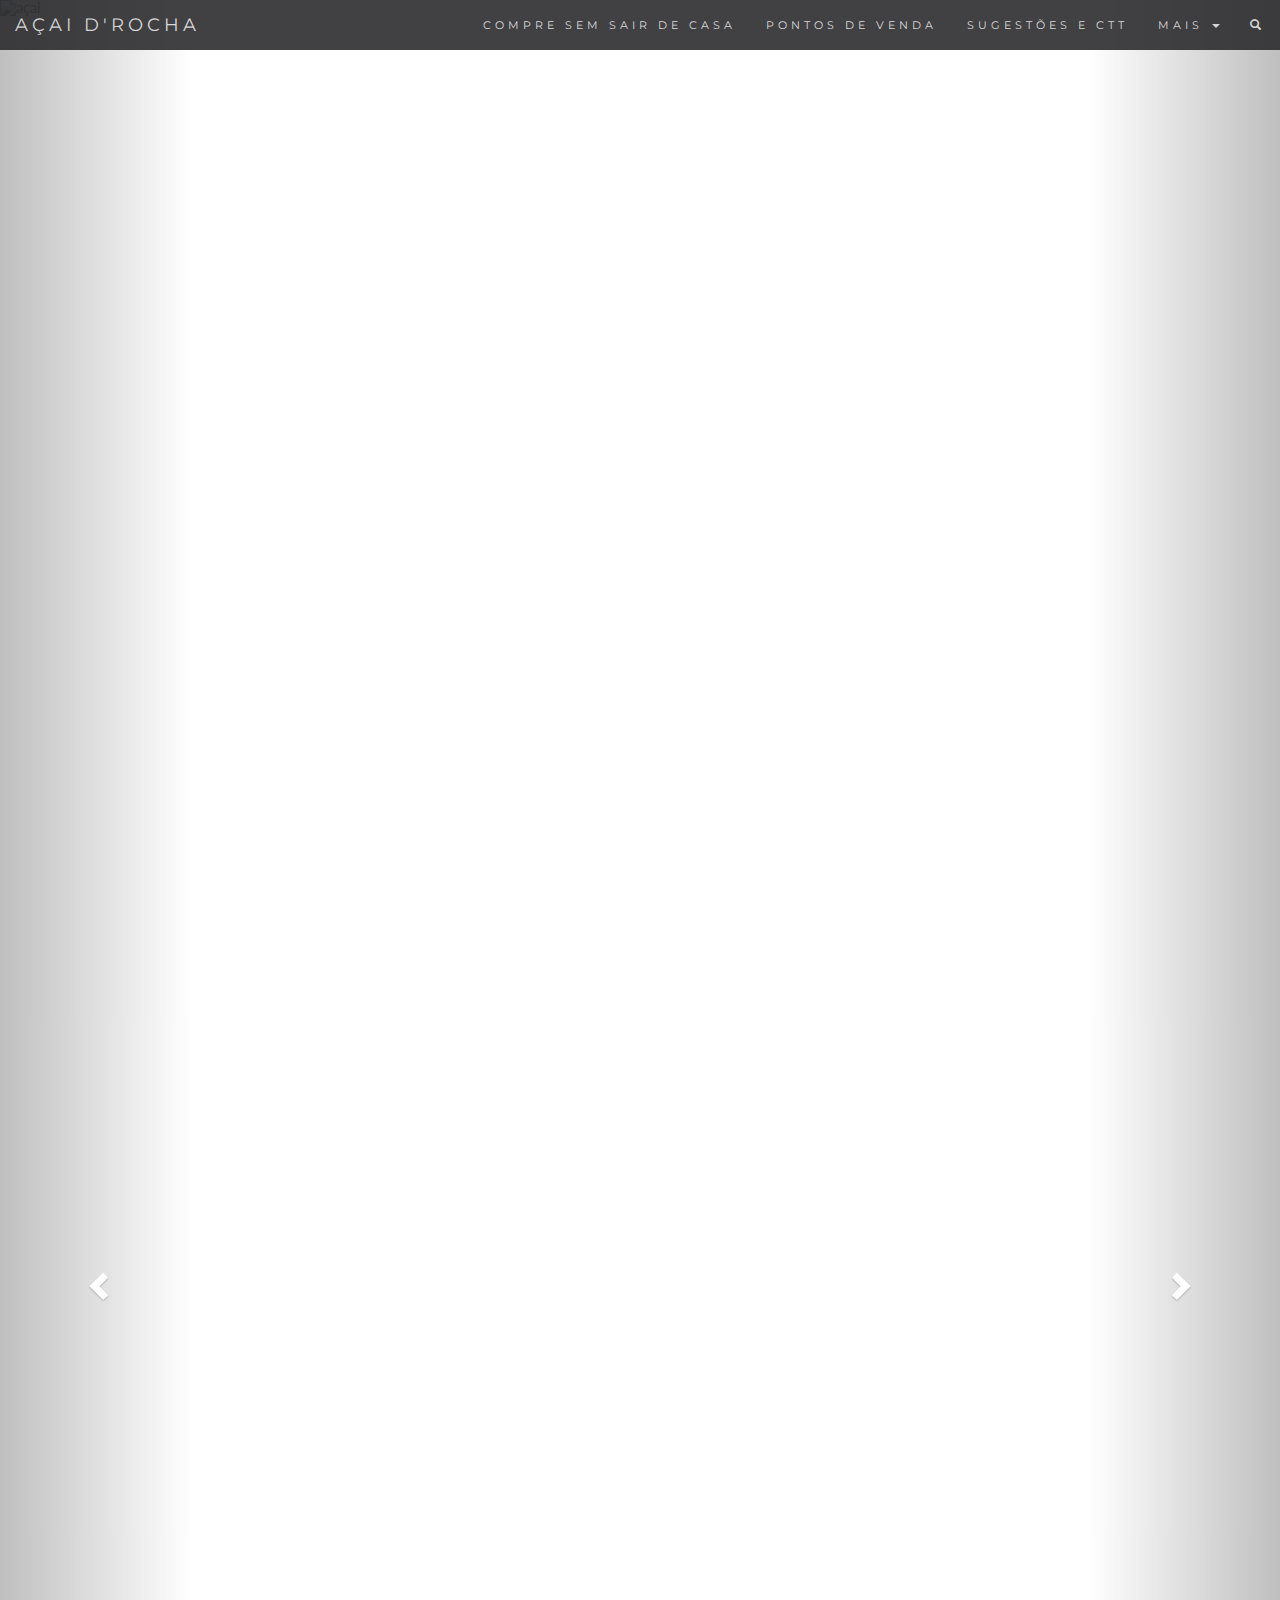
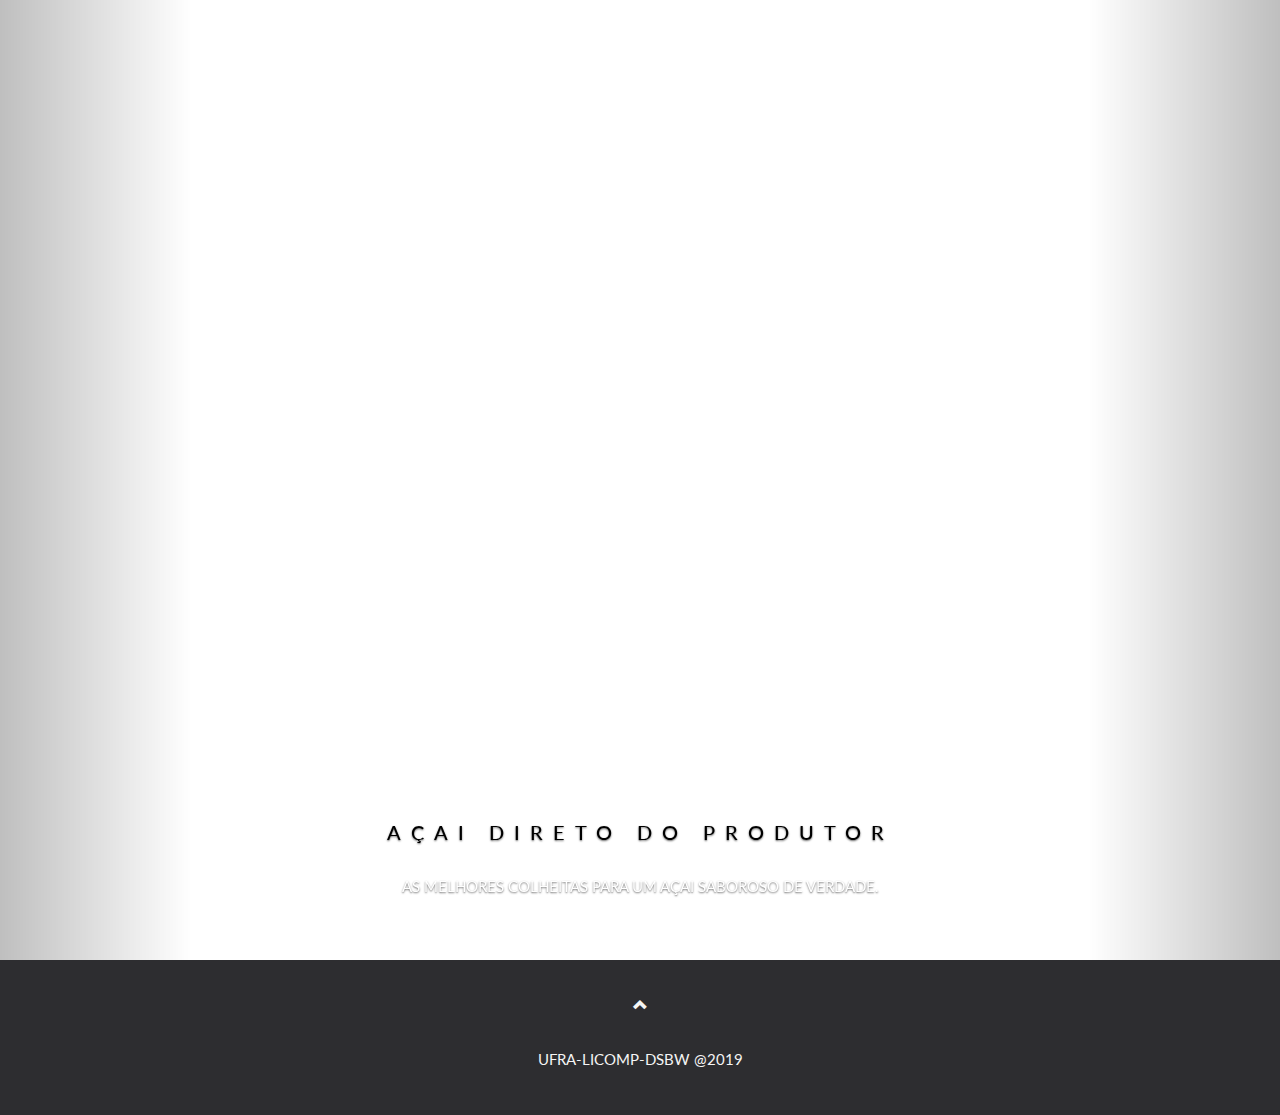
==== commit 914a1b25: "Add files via upload" ====
--- a/index.html
+++ b/index.html
@@ -1,276 +1,276 @@
-﻿<!DOCTYPE html>
+<!DOCTYPE html>
 <html lang="en">
-
-  <head>
-
-    <meta charset="utf-8">
-    <meta name="viewport" content="width=device-width, initial-scale=1, shrink-to-fit=no">
-    <meta name="description" content="">
-    <meta name="author" content="">
-
-    <title>CV - Carlos Borges</title>
-<link rel="stylesheet" href="https://use.fontawesome.com/releases/v5.6.1/css/all.css" integrity="sha384-gfdkjb5BdAXd+lj+gudLWI+BXq4IuLW5IT+brZEZsLFm++aCMlF1V92rMkPaX4PP" crossorigin="anonymous">
-    <!-- Bootstrap core CSS -->
-    <link rel="stylesheet" href="https://stackpath.bootstrapcdn.com/bootstrap/4.1.3/css/bootstrap.min.css" integrity="sha384-MCw98/SFnGE8fJT3GXwEOngsV7Zt27NXFoaoApmYm81iuXoPkFOJwJ8ERdknLPMO" crossorigin="anonymous">
-    <script src="https://code.jquery.com/jquery-3.3.1.slim.min.js" integrity="sha384-q8i/X+965DzO0rT7abK41JStQIAqVgRVzpbzo5smXKp4YfRvH+8abtTE1Pi6jizo" crossorigin="anonymous"></script>
-<script src="https://cdnjs.cloudflare.com/ajax/libs/popper.js/1.14.3/umd/popper.min.js" integrity="sha384-ZMP7rVo3mIykV+2+9J3UJ46jBk0WLaUAdn689aCwoqbBJiSnjAK/l8WvCWPIPm49" crossorigin="anonymous"></script>
-<script src="https://stackpath.bootstrapcdn.com/bootstrap/4.1.3/js/bootstrap.min.js" integrity="sha384-ChfqqxuZUCnJSK3+MXmPNIyE6ZbWh2IMqE241rYiqJxyMiZ6OW/JmZQ5stwEULTy" crossorigin="anonymous"></script>
-
-
-
-    <!-- Custom fonts for this template -->
-    <link href="https://fonts.googleapis.com/css?family=Saira+Extra+Condensed:500,700" rel="stylesheet">
-    <link href="https://fonts.googleapis.com/css?family=Muli:400,400i,800,800i" rel="stylesheet">
-    <link href="vendor/fontawesome-free/css/all.min.css" rel="stylesheet">
-
-    <!-- Custom styles for this template -->
-    <link href="css/resume.min.css" rel="stylesheet">
-
-  </head>
-
-  <body id="page-top">
-
-
-    <nav class="navbar navbar-expand-lg navbar-dark bg-primary fixed-top" id="sideNav">
-      <a class="navbar-brand js-scroll-trigger" href="#page-top">
-        <span class="d-block d-lg-none">CarlosBorges</span>
-        <span class="d-none d-lg-block">
-          <img class="img-fluid img-profile rounded-circle mx-auto mb-2" src="https://scontent.ffor11-1.fna.fbcdn.net/v/t1.0-9/50278011_115403029519347_4983200109710802944_n.jpg?_nc_cat=107&_nc_ht=scontent.ffor11-1.fna&oh=e7d878261f438228ef7bfdcbb0fa78f9&oe=5CFEFC38" alt="">
-        </span>
-      </a>
-      <button class="navbar-toggler" type="button" data-toggle="collapse" data-target="#navbarSupportedContent" aria-controls="navbarSupportedContent" aria-expanded="false" aria-label="Toggle navigation">
-        <span class="navbar-toggler-icon"></span>
+<head>
+  <!-- Theme Made By www.w3schools.com - No Copyright -->
+  <title>AÇAI D'ROCHA</title>
+  <meta charset="utf-8">
+  <meta name="viewport" content="width=device-width, initial-scale=1">
+  <link rel="stylesheet" href="https://maxcdn.bootstrapcdn.com/bootstrap/3.4.0/css/bootstrap.min.css">
+  <link href="https://fonts.googleapis.com/css?family=Lato" rel="stylesheet" type="text/css">
+  <link href="https://fonts.googleapis.com/css?family=Montserrat" rel="stylesheet" type="text/css">
+  <script src="https://ajax.googleapis.com/ajax/libs/jquery/3.3.1/jquery.min.js"></script>
+  <script src="https://maxcdn.bootstrapcdn.com/bootstrap/3.4.0/js/bootstrap.min.js"></script>
+  <style>
+  body {
+    font: 400 15px/1.8 Lato, sans-serif;
+    color: #777;
+  }
+  h3, h4 {
+    margin: 10px 0 30px 0;
+    letter-spacing: 10px;      
+    font-size: 20px;
+    color: #111;
+  }
+  .container {
+    padding: 80px 120px;
+  }
+  .person {
+    border: 10px solid transparent;
+    margin-bottom: 25px;
+    width: 80%;
+    height: 80%;
+    opacity: 0.7;
+  }
+  .person:hover {
+    border-color: #f1f1f1;
+  }
+  .carousel-inner img {
+    -webkit-filter: grayscale(40%);
+    filter: grayscale(40%); 
+    width: 100%; 
+    margin: auto;
+  }
+  .carousel-caption h3 {
+    color: black; !important;
+  }
+  @media (max-width: 600px) {
+    .carousel-caption {
+      display: none; /* Hide the carousel text when the screen is less than 600 pixels wide */
+    }
+  }
+  .bg-1 {
+    background: #2d2d30;
+    color: #bdbdbd;
+  }
+  .bg-1 h3 {color: #fff;}
+  .bg-1 p {font-style: italic;}
+  .list-group-item:first-child {
+    border-top-right-radius: 0;
+    border-top-left-radius: 0;
+  }
+  .list-group-item:last-child {
+    border-bottom-right-radius: 0;
+    border-bottom-left-radius: 0;
+  }
+  .thumbnail {
+    padding: 0 0 15px 0;
+    border: none;
+    border-radius: 0;
+  }
+  .thumbnail p {
+    margin-top: 15px;
+    color: #555;
+  }
+  .btn {
+    padding: 10px 20px;
+    background-color: #333;
+    color: #f1f1f1;
+    border-radius: 0;
+    transition: .2s;
+  }
+  .btn:hover, .btn:focus {
+    border: 1px solid #333;
+    background-color: #fff;
+    color: #000;
+  }
+  .modal-header, h4, .close {
+    background-color: #333;
+    color: #fff !important;
+    text-align: center;
+    font-size: 30px;
+  }
+  .modal-header, .modal-body {
+    padding: 40px 50px;
+  }
+  .nav-tabs li a {
+    color: #777;
+  }
+  #googleMap {
+    width: 100%;
+    height: 400px;
+    -webkit-filter: grayscale(100%);
+    filter: grayscale(100%);
+  }  
+  .navbar {
+    font-family: Montserrat, sans-serif;
+    margin-bottom: 0;
+    background-color: #2d2d30;
+    border: 0;
+    font-size: 11px !important;
+    letter-spacing: 4px;
+    opacity: 0.9;
+  }
+  .navbar li a, .navbar .navbar-brand { 
+    color: #d5d5d5 !important;
+  }
+  .navbar-nav li a:hover {
+    color: #fff !important;
+  }
+  .navbar-nav li.active a {
+    color: #fff !important;
+    background-color: #29292c !important;
+  }
+  .navbar-default .navbar-toggle {
+    border-color: transparent;
+  }
+  .open .dropdown-toggle {
+    color: #fff;
+    background-color: #555 !important;
+  }
+  .dropdown-menu li a {
+    color: #000 !important;
+  }
+  .dropdown-menu li a:hover {
+    background-color: red !important;
+  }
+  footer {
+    background-color: #2d2d30;
+    color: #f5f5f5;
+    padding: 32px;
+  }
+  footer a {
+    color: #f5f5f5;
+  }
+  footer a:hover {
+    color: #777;
+    text-decoration: none;
+  }  
+  .form-control {
+    border-radius: 0;
+  }
+  textarea {
+    resize: none;
+  }
+  </style>
+</head>
+<body id="myPage" data-spy="scroll" data-target=".navbar" data-offset="50">
+
+<nav class="navbar navbar-default navbar-fixed-top">
+  <div class="container-fluid">
+    <div class="navbar-header">
+      <button type="button" class="navbar-toggle" data-toggle="collapse" data-target="#myNavbar">
+        <span class="icon-bar"></span>
+        <span class="icon-bar"></span>
+        <span class="icon-bar"></span>                        
       </button>
-      <div class="collapse navbar-collapse" id="navbarSupportedContent">
-        <ul class="navbar-nav">
-          <li class="nav-item">
-            <a class="nav-link js-scroll-trigger" href="#about">Sobre</a>
-          </li>
-          <li class="nav-item">
-            <a class="nav-link js-scroll-trigger" href="#experience">Experiência</a>
-          </li>
-          <li class="nav-item">
-            <a class="nav-link js-scroll-trigger" href="#education">Formação</a>
-          </li>
-          <li class="nav-item">
-            <a class="nav-link js-scroll-trigger" href="#skills">Habilidades</a>
-          </li>
+      <a class="navbar-brand" href="#myPage">AÇAI D'ROCHA</a>
+    </div>
+    <div class="collapse navbar-collapse" id="myNavbar">
+      <ul class="nav navbar-nav navbar-right">
         
-          <li class="nav-item">
-            <a class="nav-link js-scroll-trigger" href="#awards">Certificados</a>
-          </li>
-         
-        </ul>
+        <li><a href="compre online.html">COMPRE SEM SAIR DE CASA</a></li>
+        <li><a href="pontos de venda.html">PONTOS DE VENDA</a></li>
+        <li><a href="contato.html">SUGESTÕES E CTT</a></li>
+        <li class="dropdown">
+          <a class="dropdown-toggle" data-toggle="dropdown" href="#">MAIS
+          <span class="caret"></span></a>
+          <ul class="dropdown-menu">
+            <li><a href="quem somos.html">QUEM SOMOS?!</a></li>
+            <li><a href="seja um revendedor.html">SEJA UM REVENDEDOR</a></li>
+            <li><a href="desenvolvedores.html">DESENVOLVEDORES</a></li> 
+          </ul>
+        </li>
+        <li><a href="#"><span class="glyphicon glyphicon-search"></span></a></li>
+      </ul>
+    </div>
+  </div>
+</nav>
+
+<div id="myCarousel" class="carousel slide" data-ride="carousel">
+    <!-- Indicators -->
+    <ol class="carousel-indicators">
+      <li data-target="#myCarousel" data-slide-to="0" class="active"></li>
+      <li data-target="#myCarousel" data-slide-to="1"></li>
+      <li data-target="#myCarousel" data-slide-to="2"></li>
+    </ol>
+
+    <!-- Wrapper for slides -->
+    <div class="carousel-inner" role="listbox">
+      <div class="item active">
+        <img src="img/açai d'rocha.jpg" alt="açai" width="100" height="200">
+        <div class="carousel-caption">
+          <h3>AÇAI DIRETO DO PRODUTOR</h3>
+          <p>AS MELHORES COLHEITAS PARA UM AÇAI SABOROSO DE VERDADE.</p>
+        </div>      
       </div>
-    </nav>
-
-
-
-    <div class="container-fluid p-0">
-
-      <section class="resume-section p-3 p-lg-5 d-flex d-column" id="about">
-        <div class="my-auto">
-          <h1 class="mb-0">Carlos
-            <span class="text-primary">Borges</span>
-          </h1>
-          <div class="subheading mb-5">TV. Teofilo Conduru - Canudos - Belém - PA, CEP: 66070530 · (91) 985556967 ·
-            <a href="mailto:enioimbeloni@gmail.com">carlosborges1409@gmail.com</a>
-          </div>
-          <p class="lead mb-5"  text-align: justify;>Experiência em Sala de Aula (professor/instrutor) e suporte Técnico de Computadores, Notebooks.
-            <br> 
-            <br>
-        Professor/Estudante de T.I   
-            
-          </p>
-          <div class="social-icons">
-           
-            <a href="https://www.facebook.com/profile.php?id=100031489502715" target="_blank">
-              <i class="fab fa-facebook-f" ></i>
-            </a>
-            <a href="" target="_blank">
-              <i class="fas fa-user-graduate" ></i>
-            </a>
-
-          </div>
-        </div>
-
-
-      </section>
-
-      <hr class="m-0">
-
-      <section class="resume-section p-3 p-lg-5 d-flex flex-column" id="experience">
-        <div class="my-auto">
-          <h2 class="mb-5">Experiência Profissional</h2>
-
-          <div class="resume-item d-flex flex-column flex-md-row mb-5">
-            <div class="resume-content mr-auto">
-              <h3 class="mb-0">Estagiário</h3>
-              <div class="subheading mb-3">Instrutor</div>
-              <p>Curso de Formação de Instrutores - Cedasp.
-                <br/>
-Principais Atividades: Instrução, assistência e organização de atividades em sala de aula.
-</p>
-<a href="http://www.cedaspy.com.br/" target="_blank">Ver Referência</a>
-
-</p>
-            </div>
-            <div class="resume-date text-md-right">
-              <span class="text-primary">2011 - 2012</span>
-            </div>
-          </div>
-
-          <div class="resume-item d-flex flex-column flex-md-row mb-5">
-            <div class="resume-content mr-auto">
-              <h3 class="mb-0">Professor</h3>
-              <div class="subheading mb-3">Informatica</div>
-              <p>Escola Salesiana do Trabalho.
-</br>
-Principais atividades: Ministrei aulas de introdução a informatica, Lógica da computação, pacote office.</p>
-<a href="https://www.facebook.com/groups/159327327465821/">Ver Referência</a>
-            </div>
-            <div class="resume-date text-md-right">
-              <span class="text-primary">2018 - 2019</span>
-            </div>
-          </div>
-
-          <div class="resume-item d-flex flex-column flex-md-row mb-5">
-            <div class="resume-content mr-auto">
-             
-            </div>
-          </div>
-
-        </div>
-
-      </section>
-
-      <hr class="m-0">
-
-      <section class="resume-section p-3 p-lg-5 d-flex flex-column" id="education">
-        <div class="my-auto">
-          <h2 class="mb-5">Formação</h2>
-
-          <div class="resume-item d-flex flex-column flex-md-row mb-5">
-            <div class="resume-content mr-auto">
-              <h3 class="mb-0" >
-
-                <a href="https://novo.ufra.edu.br/" target="_blank"> Universidade Federal Rural da Amazônia </a>
-
-              </h3>
-              <div class="subheading mb-3">
-
-                <a href="https://novo.ufra.edu.br/index.php?option=com_content&view=article&id=89&Itemid=314" target="_blank"> Licenciatura em Computação </a>
-
-            </div>
-              <div>Prédio Central - Instituto Ciber Espacial - ICIBE</div>
-              
-            </div>
-            <div class="resume-date text-md-right">
-              <span class="text-primary">2016 - 2019</span>
-            </div>
-          </div>
-        </div>
-        <img src="https://www.diarioonline.com.br/app/painel/modulo-noticia/img/imagensdb/original/destaque-464975-ufra.jpg" width="600px">
-<hr>
-        
-      </section>
-
-      <hr class="m-0">
-
-      <section class="resume-section p-3 p-lg-5 d-flex flex-column" id="skills">
-        <div class="my-auto">
-          <h2 class="mb-5">Habilidades</h2>
-
+
+      <div class="item">
+        <img src="img/açai02.jpg" alt="Chicago" width="800" height="300">
+        <div class="carousel-caption">
+          <h3>AÇAI D'ROCHA</h3>
+          <p>TEMOS SEMPRE A MELHOR OPÇAO DE ACOMPANHAMENTO.</p>
+        </div>      
+      </div>
+    
+      <div class="item">
+        <img src="img/açai03.jpg" alt="Los Angeles" width="900" height="600">
+        <div class="carousel-caption">
+          <h3>SUA SAUDE EM PRIMEIRO LUGAR</h3>
+          <p>UMA OTIMA EQUIPE DE PROFISSONAIS, SEMPRE LIGADOS NA HIGIENE</p>
+        </div>      
+      </div>
+    </div>
+
+    <!-- Left and right controls -->
+    <a class="left carousel-control" href="#myCarousel" role="button" data-slide="prev">
+      <span class="glyphicon glyphicon-chevron-left" aria-hidden="true"></span>
+      <span class="sr-only">Previous</span>
+    </a>
+    <a class="right carousel-control" href="#myCarousel" role="button" data-slide="next">
+      <span class="glyphicon glyphicon-chevron-right" aria-hidden="true"></span>
+      <span class="sr-only">Next</span>
+    </a>
+</div>
+
+<!-- Footer -->
+<footer class="text-center">
+  <a class="up-arrow" href="#myPage" data-toggle="tooltip" title="VOLTAR AO TOPO">
+    <span class="glyphicon glyphicon-chevron-up"></span>
+  </a><br><br>
+  <p>UFRA-LICOMP-DSBW <a href="#" data-toggle="tooltip" title="açai d'rocha">@2019</a></p> 
+</footer>
+
+<script>
+$(document).ready(function(){
+  // Initialize Tooltip
+  $('[data-toggle="tooltip"]').tooltip(); 
   
-
-         
-          <ul class="fa-ul mb-0">
-            <li>
-              <i class="fa-li fa fa-check"></i>
-              Montagem e Manutenção de Micro;</li>
-          
-            <li>
-              <i class="fa-li fa fa-check"></i>
-              Suporte Técnico</li>
-
-            <li>
-              <i class="fa-li fa fa-check"></i>
-              Instrução da Informática Básica;</li>
-
-            <li>
-              <i class="fa-li fa fa-check"></i>
-              Instrução de disciplinas técnicas em Atendimento e Suporte.</li>
-              <li>
-              <i class="fa-li fa fa-check"></i>
-              Tecnicas em Secretariado;</li>
-
-          </ul>
-        </div>
-      </section>
-
-      <hr class="m-0">
-
-      
-
-  <a class="carousel-control-next" href="#carouselExampleIndicators" role="button" data-slide="next">
-    <span class="carousel-control-next-icon" aria-hidden="true"></span>
-    <span class="sr-only">Próximo</span>
-  </a>
-</div>
-  <a href="https://www.cbie2016.facom.ufu.br/pt/" align="center" target="_blank"> Mais Informações</a>
-      </section>
-      <br>
-
-     
-      <hr class="m-0">
-
-      <section class="resume-section p-3 p-lg-5 d-flex flex-column" id="awards">
-        <div class="my-auto">
-          <h2 class="mb-5">Certificações</h2>
-          <ul class="fa-ul mb-0">
-            <li>
-              <i class="fa-li fa fa-trophy text-warning"></i>
-              • Curso de Formação de instrutores de Informatica - Cedaspy.</li>
-            <li>
-              <li>
-              <i class="fa-li fa fa-trophy text-warning"></i>
-              <li>
-              • Computação Gráfica - Cedaspy</li>
-              <li>
-              <i class="fa-li fa fa-trophy text-warning"></i>
-              • Apresentações Gráficas - Cedaspy</li>
-              <li>
-              <i class="fa-li fa fa-trophy text-warning"></i>
-              <li>
-              • Sistema Operacional - Cedaspy</li>
-              <li>
-              <i class="fa-li fa fa-trophy text-warning"></i>
-              <li>
-              • Manutenção de Micros Computadores - Cedaspy</li>
-              <li>
-              <i class="fa-li fa fa-trophy text-warning"></i>
-              <li>
-              • Manutenção de Micros Computadores - CDI</li>
-              <li>
-              <i class="fa-li fa fa-trophy text-warning"></i>
-              <li>
-              • Tecnicas em Secretariado  - CDI</li>
-            
-        </div>
-      </section>
-
-    </div>
-
-    <!-- Bootstrap core JavaScript -->
-    <script src="vendor/jquery/jquery.min.js"></script>
-    <script src="vendor/bootstrap/js/bootstrap.bundle.min.js"></script>
-
-    <!-- Plugin JavaScript -->
-    <script src="vendor/jquery-easing/jquery.easing.min.js"></script>
-
-    <!-- Custom scripts for this template -->
-    <script src="js/resume.min.js"></script>
-
-  </body>
-
-</html>+  // Add smooth scrolling to all links in navbar + footer link
+  $(".navbar a, footer a[href='#myPage']").on('click', function(event) {
+
+    // Make sure this.hash has a value before overriding default behavior
+    if (this.hash !== "") {
+
+      // Prevent default anchor click behavior
+      event.preventDefault();
+
+      // Store hash
+      var hash = this.hash;
+      // Using jQuery's animate() method to add smooth page scroll
+      // The optional number (900) specifies the number of milliseconds it takes to scroll to the specified area
+      $('html, body').animate({
+        scrollTop: $(hash).offset().top
+      }, 900, function(){
+   
+        // Add hash (#) to URL when done scrolling (default click behavior)
+        window.location.hash = hash;
+      });
+    } // End if
+  });
+})
+</script>
+
+</body>
+</html>
+
+
